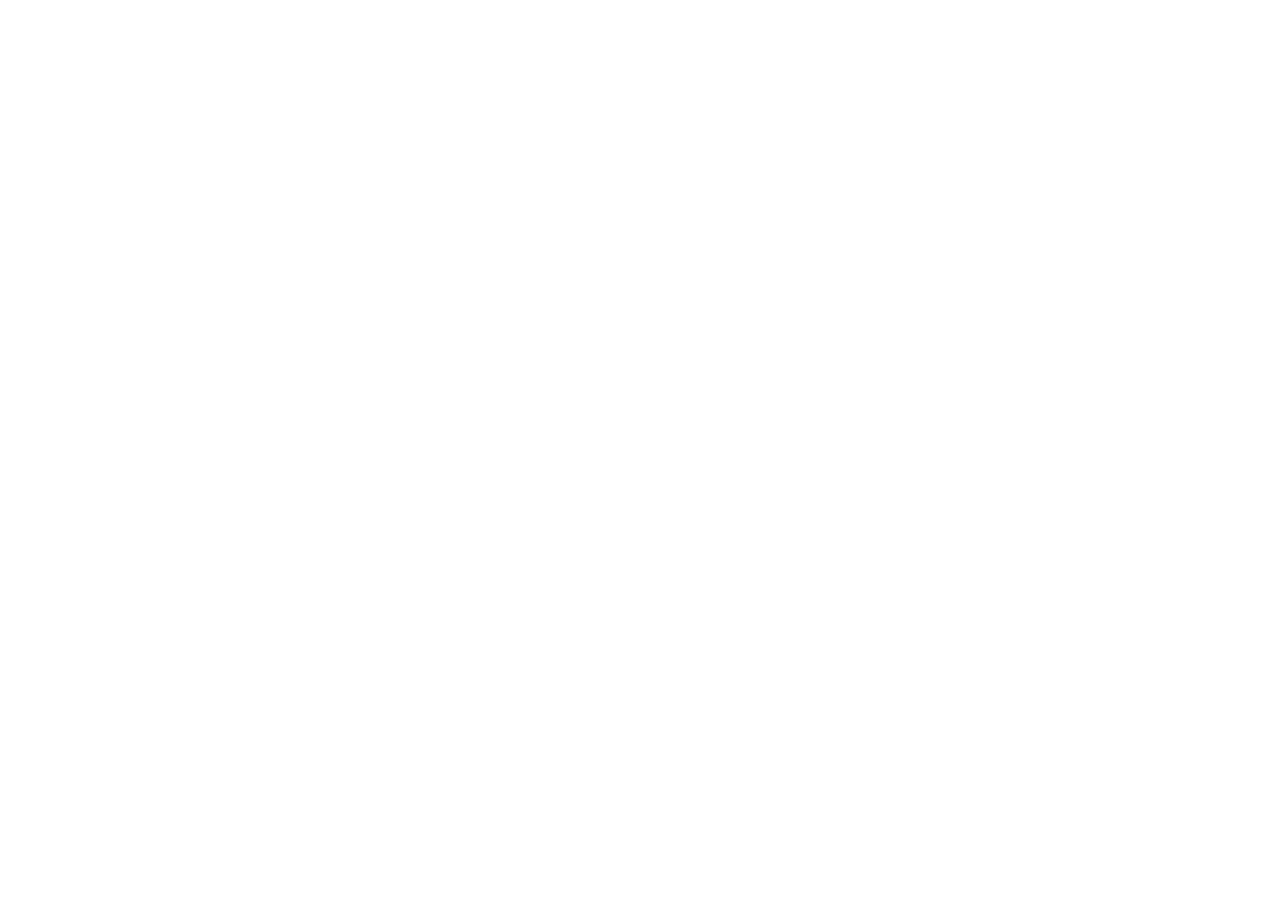
==== about.html @ 8eab551c "first try" ====
<!DOCTYPE html>
<html lang="en">
<head>
    <meta charset="UTF-8">
    <meta name="viewport" content="width=device-width, initial-scale=1.0">
    <title>About</title>
</head>
<body>
    
</body>
</html>
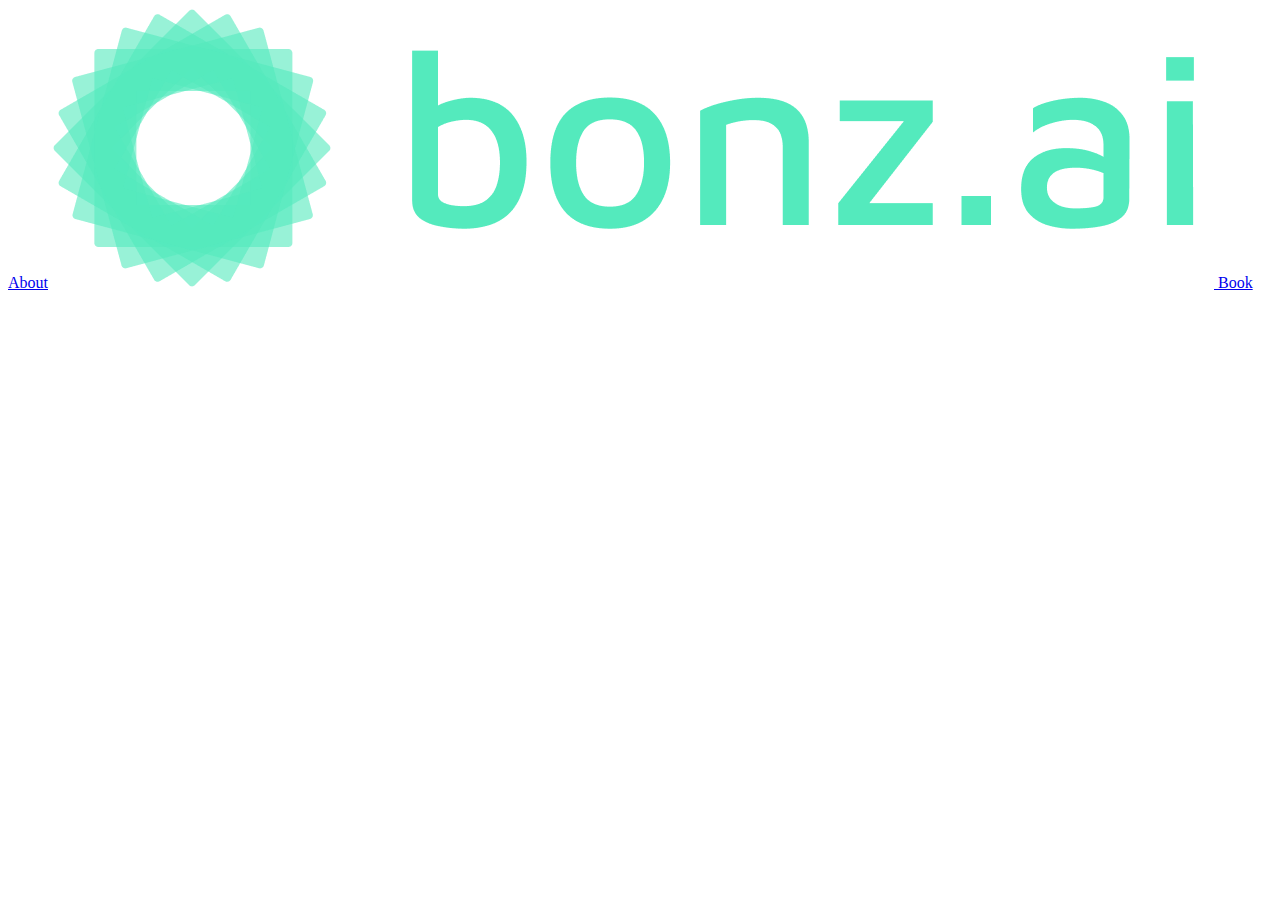
==== commit d5758484: "måndag" ====
--- a/about.html
+++ b/about.html
@@ -1,11 +1,21 @@
 <!DOCTYPE html>
 <html lang="en">
-<head>
+    <head>
     <meta charset="UTF-8">
     <meta name="viewport" content="width=device-width, initial-scale=1.0">
     <title>About</title>
 </head>
 <body>
-    
+    <header class="header">
+
+        <a class="internal-link" href="about.html" >About</a>
+
+        <a class="header__logo" href="index.html"> <img class="header__logo" src="/assets/logo/bonz.ai-logo-color-landscape.png" alt="bonzai-logo"> </a>
+
+        <a class="internal-link" href="booking.html" >Book</a>
+
+
+    </header>    
+
 </body>
 </html>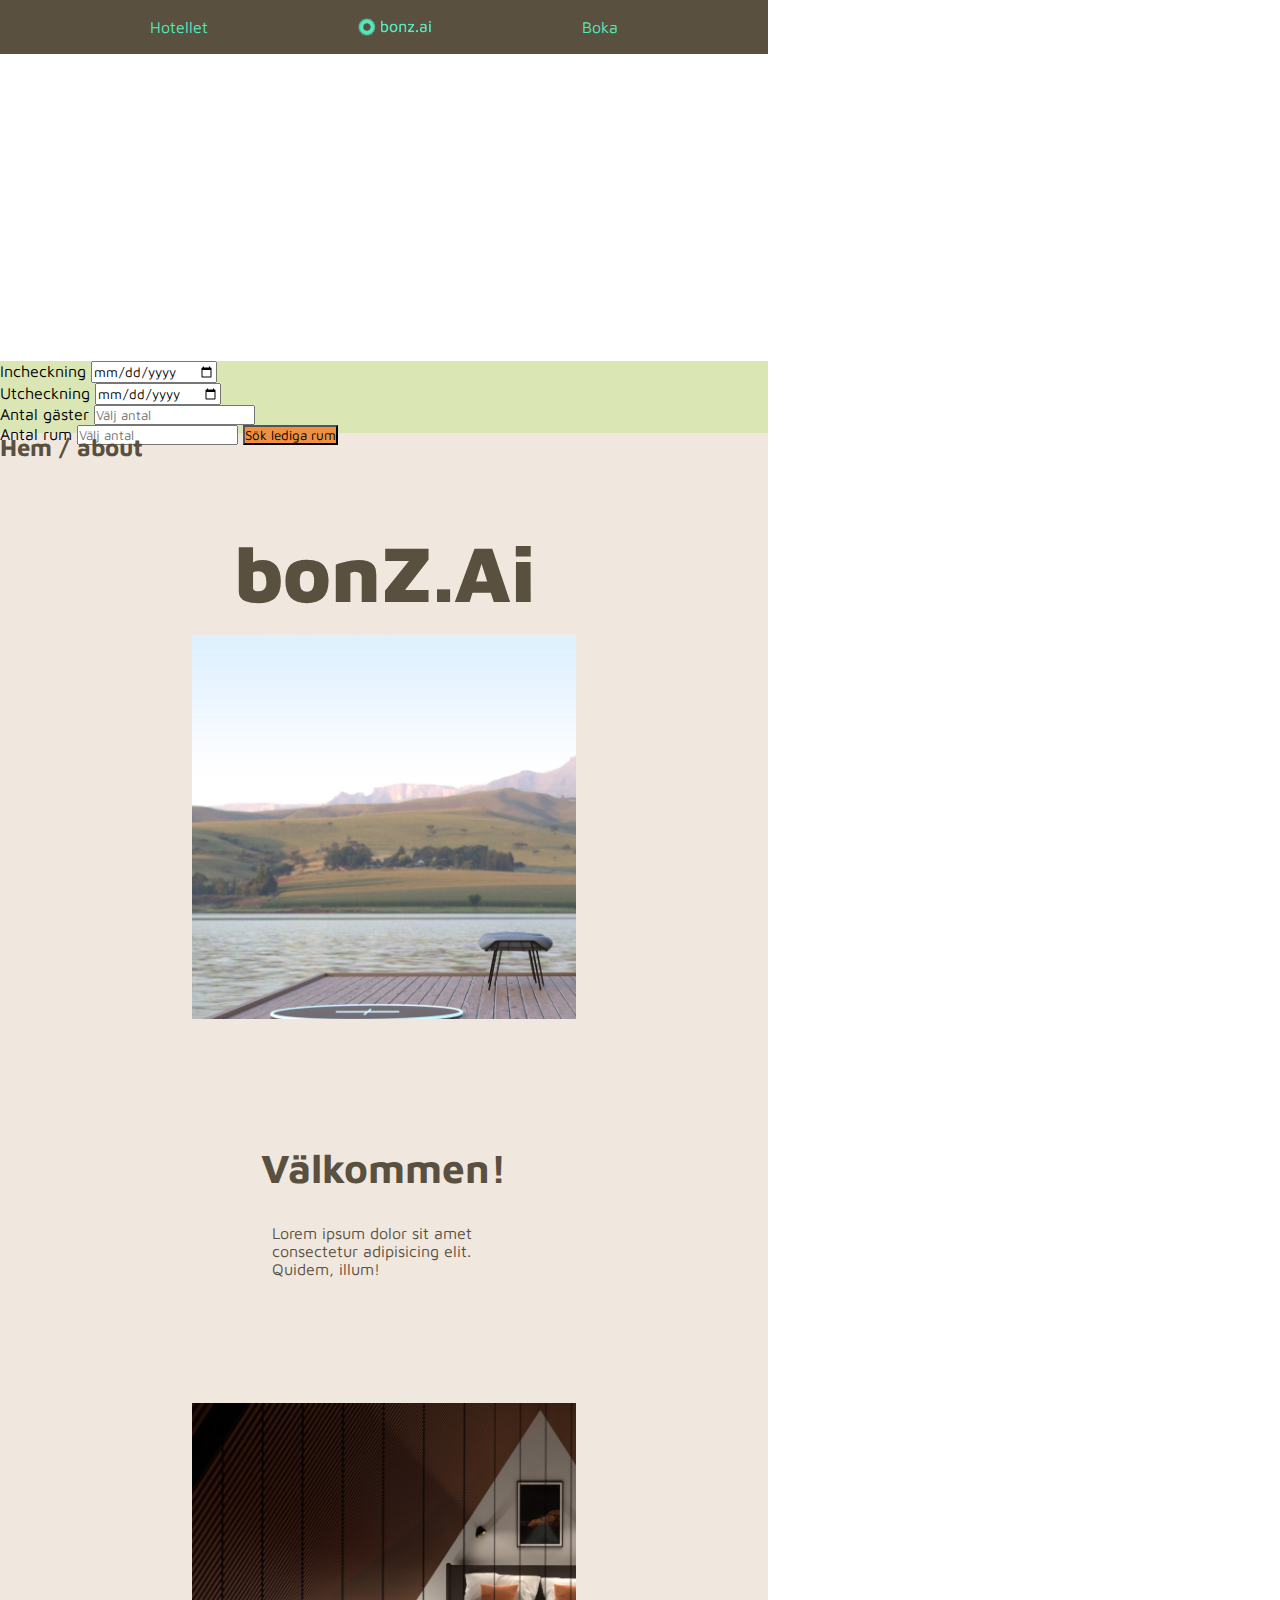
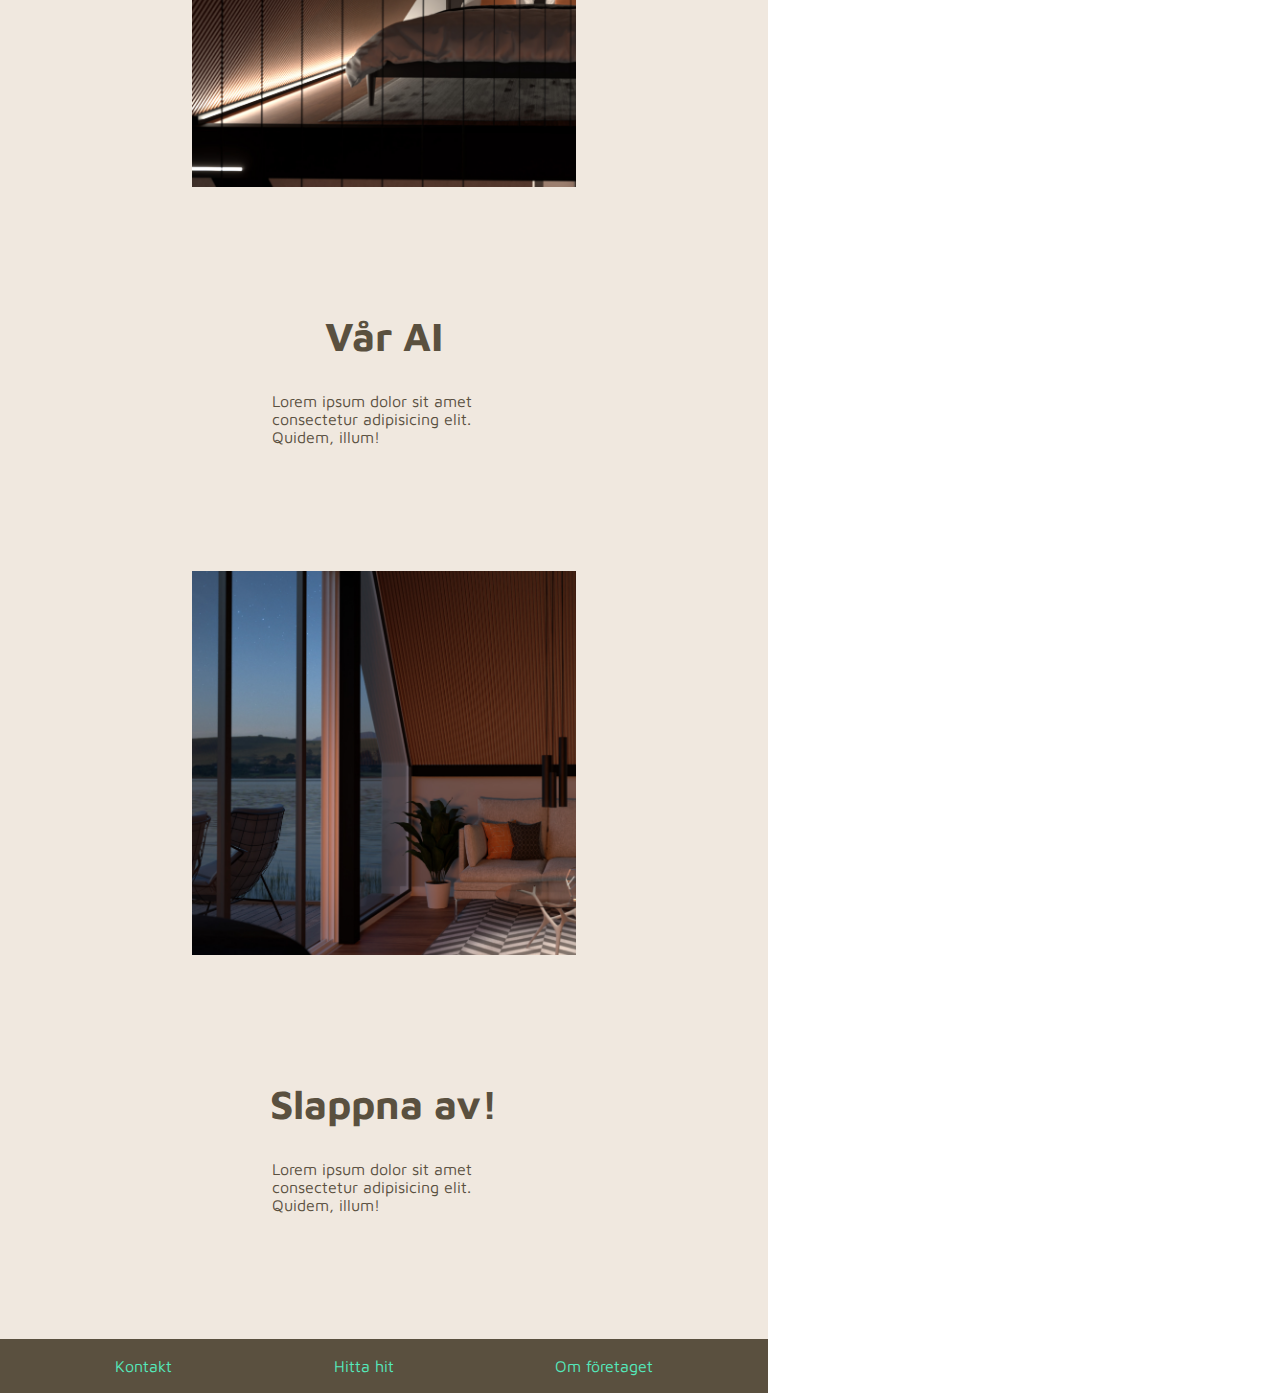
==== commit 387e7d30: "onsdag kväll" ====
--- a/about.html
+++ b/about.html
@@ -3,19 +3,109 @@
     <head>
     <meta charset="UTF-8">
     <meta name="viewport" content="width=device-width, initial-scale=1.0">
+    <link rel="stylesheet" href="/styles/styles.css">
     <title>About</title>
 </head>
 <body>
-    <header class="header">
 
-        <a class="internal-link" href="about.html" >About</a>
-
-        <a class="header__logo" href="index.html"> <img class="header__logo" src="/assets/logo/bonz.ai-logo-color-landscape.png" alt="bonzai-logo"> </a>
-
-        <a class="internal-link" href="booking.html" >Book</a>
+    <div class="wrapper">
 
 
-    </header>    
+        <header class="header">
 
+            <a class="internal-link" href="about.html">Hotellet</a>
+
+            <a class="header__logo" href="index.html"> <img class="header__logo"
+                    src="/assets/logo/bonz.ai-logo-color-landscape.png" alt="bonzai-logo"> </a>
+
+            <a class="internal-link" href="booking.html">Boka</a>
+
+
+        </header>
+
+        <section class="hero">
+            <section class="hero__slide"></section>
+            <section class="hero__slide"></section>
+            <section class="hero__slide"></section>
+            <section class="hero__slide"></section>
+            <section class="hero__slide"></section>
+            <section class="hero__slide"></section>
+
+        </section>
+
+        <section class="booking-banner">
+
+            <article class="content__booking-container-first">
+                <form class="content__checkin-label">
+                    <label>Incheckning</label>
+                    <input required="" type="date">
+                </form>
+
+                <form class="content__checkout-label">
+                    <label>Utcheckning</label>
+                    <input required="" type="date">
+                </form>
+            </article>
+
+            <article class="content__booking-container-second">
+                <form class="content__guest-qty">
+                    <label>Antal gäster</label>
+                    <input required="" placeholder="Välj antal" type="number">
+                </form>
+                
+                <form class="content__room-qty" action="/booking-search-results.html">
+                    <label>Antal rum</label>
+                    <input required="" placeholder="Välj antal" type="number">
+                    <input class="booking__button" type="submit" value="Sök lediga rum">
+                </form>
+            </article>
+
+        </section>
+        <!--            <nav class="booking-banner__navigation"></nav> -->
+
+
+
+        <main class="content">
+            <h2>Hem   /    about</h2>
+            <h1 class="content__title">bonZ.Ai</h1>
+
+            <aside class="content__info-box content__image"> </aside>
+
+            <aside class="content__info-box content__information">
+                <h2 class="content__info-box-title">Välkommen!</h2>
+                <p class="content__info-box-text">Lorem ipsum dolor sit amet consectetur adipisicing elit. Quidem, illum!</p>
+            </aside>
+            
+            <aside class="content__info-box content__image"> </aside>
+            
+            <aside class="content__info-box content__information">
+                <h2 class="content__info-box-title">Vår AI</h2>
+                <p class="content__info-box-text">Lorem ipsum dolor sit amet consectetur adipisicing elit. Quidem, illum!</p>
+            </aside>
+            
+            <aside class="content__info-box content__image"> </aside>
+            
+            <aside class="content__info-box content__information">
+                <h2 class="content__info-box-title">Slappna av!</h2>
+                <p class="content__info-box-text">Lorem ipsum dolor sit amet consectetur adipisicing elit. Quidem, illum!</p>
+            </aside>
+
+        </main>
+
+        <footer class="foot">
+            <nav class="foot__nav">
+                <a class="internal-link" href="#">Kontakt</a>
+                <a class="internal-link" href="#">Hitta hit</a>
+                <a class="internal-link" href="#">Om företaget</a>
+                
+            </nav>
+            
+        </footer>
+
+
+
+
+    </div>
 </body>
+
 </html>--- a/styles/styles.css
+++ b/styles/styles.css
@@ -0,0 +1,291 @@
+@import url('https://fonts.googleapis.com/css2?family=Maven+Pro:wght@400;500;600;700;800;900&family=Share:ital,wght@0,400;0,700;1,400;1,700&display=swap');
+
+* {
+    box-sizing: border-box;
+    margin: 0;
+    padding: 0;
+    font-family: 'Maven Pro', 'Gill Sans', 'Gill Sans MT', Calibri, 'Trebuchet MS', sans-serif
+}
+
+
+:root {
+    --smooth-brown: #5A503F;
+    --light-green: #DBE6B5;
+    --light-beige: #F0E8DF;
+    --bonzai-green: #54EABD;
+    --very-orange: #F08F3F;
+}
+
+
+
+.internal-link {
+    color: var(--bonzai-green);
+    transition: transform .2s;
+    text-decoration: none;
+}
+
+.internal-link:hover {
+    -ms-transform: scale(1.1);
+    -webkit-transform: scale(1.1);
+    transform: scale(1.1);
+}
+
+
+body {
+    max-width: 768px;
+}
+
+.wrapper {
+
+    max-width: 768px;
+}
+
+.header {
+    height: 6vh;
+    background-color: var(--smooth-brown);
+    display: flex;
+    align-items: center;
+    justify-content: space-evenly;
+}
+
+
+.header .header__logo {
+    max-height: 2vh;
+}
+
+
+.hero {
+    overflow: hidden;
+    max-width: 768px;
+    aspect-ratio: 2.5;
+    position: relative;
+    /*    background-image: url(/assets/photos/01-day.jpg);*/
+}
+
+.hero .hero__slide {
+    position: absolute;
+    top: 0;
+    left: 0;
+    width: 100%;
+    height: 100%;
+    background-size: cover;
+    background-position: center;
+    animation: slider 24s infinite;
+}
+
+.hero .hero__slide:nth-child(1) {
+    opacity: 0;
+    background-image: url(/assets/photos/02-day.jpg);
+    animation-delay: 0s;
+}
+
+.hero .hero__slide:nth-child(2) {
+    opacity: 0;
+    background-image: url(/assets/photos/02-night.jpg);
+    animation-delay: 4s;
+}
+
+.hero .hero__slide:nth-child(3) {
+    opacity: 0;
+    background-image: url(/assets/photos/03-day.jpg);
+    animation-delay: 8s;
+}
+
+.hero .hero__slide:nth-child(4) {
+    opacity: 0;
+    background-image: url(/assets/photos/03-night.jpg);
+    animation-delay: 12s;
+}
+
+.hero .hero__slide:nth-child(5) {
+    opacity: 0;
+    background-image: url(/assets/photos/08-day.jpg);
+    animation-delay: 16s;
+}
+
+.hero .hero__slide:nth-child(6) {
+    opacity: 0;
+    background-image: url(/assets/photos/08-night.jpg);
+    animation-delay: 20s;
+}
+
+@keyframes slider {
+
+    0% {
+        opacity: 0.5;
+    }
+
+    7% {
+        opacity: 1;
+    }
+
+    96% {
+        opacity: 1;
+    }
+
+    100% {
+        opacity: 0.5;
+        /*animation-timing-function: ease;
+        z-index: 0;*/
+    }
+}
+
+/*
+20% {
+    opacity: 0;
+    animation-timing-function: step-end;
+    z-index: 0;
+}
+
+94% {
+    opacity: 1;
+    animation-timing-function: step-end;
+    z-index: -1;
+}*/
+
+
+
+
+.booking-banner {
+    height: 8vh;
+    background-color: var(--light-green);
+ 
+    gap: 1px;
+}
+
+.booking-form {
+    display: grid;
+    grid-template-areas:
+        "item1 item2"
+        "item3 item4";
+}
+
+.content__checkin-label {
+    grid-area: item1;
+}
+
+.content__checkout-label {
+    grid-area: item2;
+}
+
+.content__guest-qty {
+    grid-area: item3;
+}
+
+.content__room-qty {
+    grid-area: item4;
+
+}
+
+.booking__button {
+    grid-area: button;
+    background-color: var(--very-orange);
+}
+
+.booking-banner__navigation {
+    background-color: var(--light-beige);
+
+}
+
+.content {
+    /*    padding: 1rem auto 1rem auto;*/
+    background-color: var(--light-beige);
+    color: var(--smooth-brown);
+    display: grid;
+    grid-template-columns: auto;
+
+}
+
+.content .content__title,
+.content__info-box,
+.content__subtitle {
+
+    margin-left: auto;
+    margin-right: auto;
+}
+
+.content .content__info-box {
+    /*    background-color: var(--very-orange); SKA TAS BORT!!!!*/
+
+    /*    border: 0.5px solid black; SKA TAS BORT!!!!*/
+    width: 50%;
+    aspect-ratio: 1;
+}
+
+.content__title {
+    font-size: 5rem;
+    font-weight: 1000;
+    margin-top: 4rem;
+    margin-bottom: 1rem;
+}
+
+.content__subtitle {
+    font-size: 1.4rem;
+    margin-bottom: 4rem;
+
+}
+
+.content .content__image:nth-of-type(1) {
+    background: url(/assets/photos/09-day.jpg);
+    background-repeat: no-repeat;
+    background-size: 180%;
+}
+
+.content .content__image:nth-of-type(3) {
+    background: url(/assets/photos/04-night.jpg);
+    background-repeat: no-repeat;
+    background-size: 180%;
+}
+
+.content .content__image:nth-of-type(5) {
+    background: url(/assets/photos/05-night.jpg);
+    background-repeat: no-repeat;
+    background-size: 180%;
+}
+
+.content .content__information {
+
+    display: flex;
+    flex-direction: column;
+}
+
+.content__info-box-title {
+    margin: auto 2rem 2rem 2rem;
+    align-self: center;
+    font-size: 2.53rem;
+
+}
+
+.content__info-box-text {
+    align-self: center;
+    margin-left: 5rem;
+    margin-right: 5rem;
+    margin-bottom: auto;
+}
+
+
+
+.foot {
+    display: flex;
+    background-color: var(--smooth-brown);
+    justify-content: center;
+    color: var(--bonzai-green);
+    height: 6vh;
+}
+
+.foot .foot__nav {
+    width: 70%;
+    display: flex;
+    flex-direction: row;
+    justify-content: space-between;
+    align-items: center;
+}
+
+
+
+
+
+
+
+
+/********************/
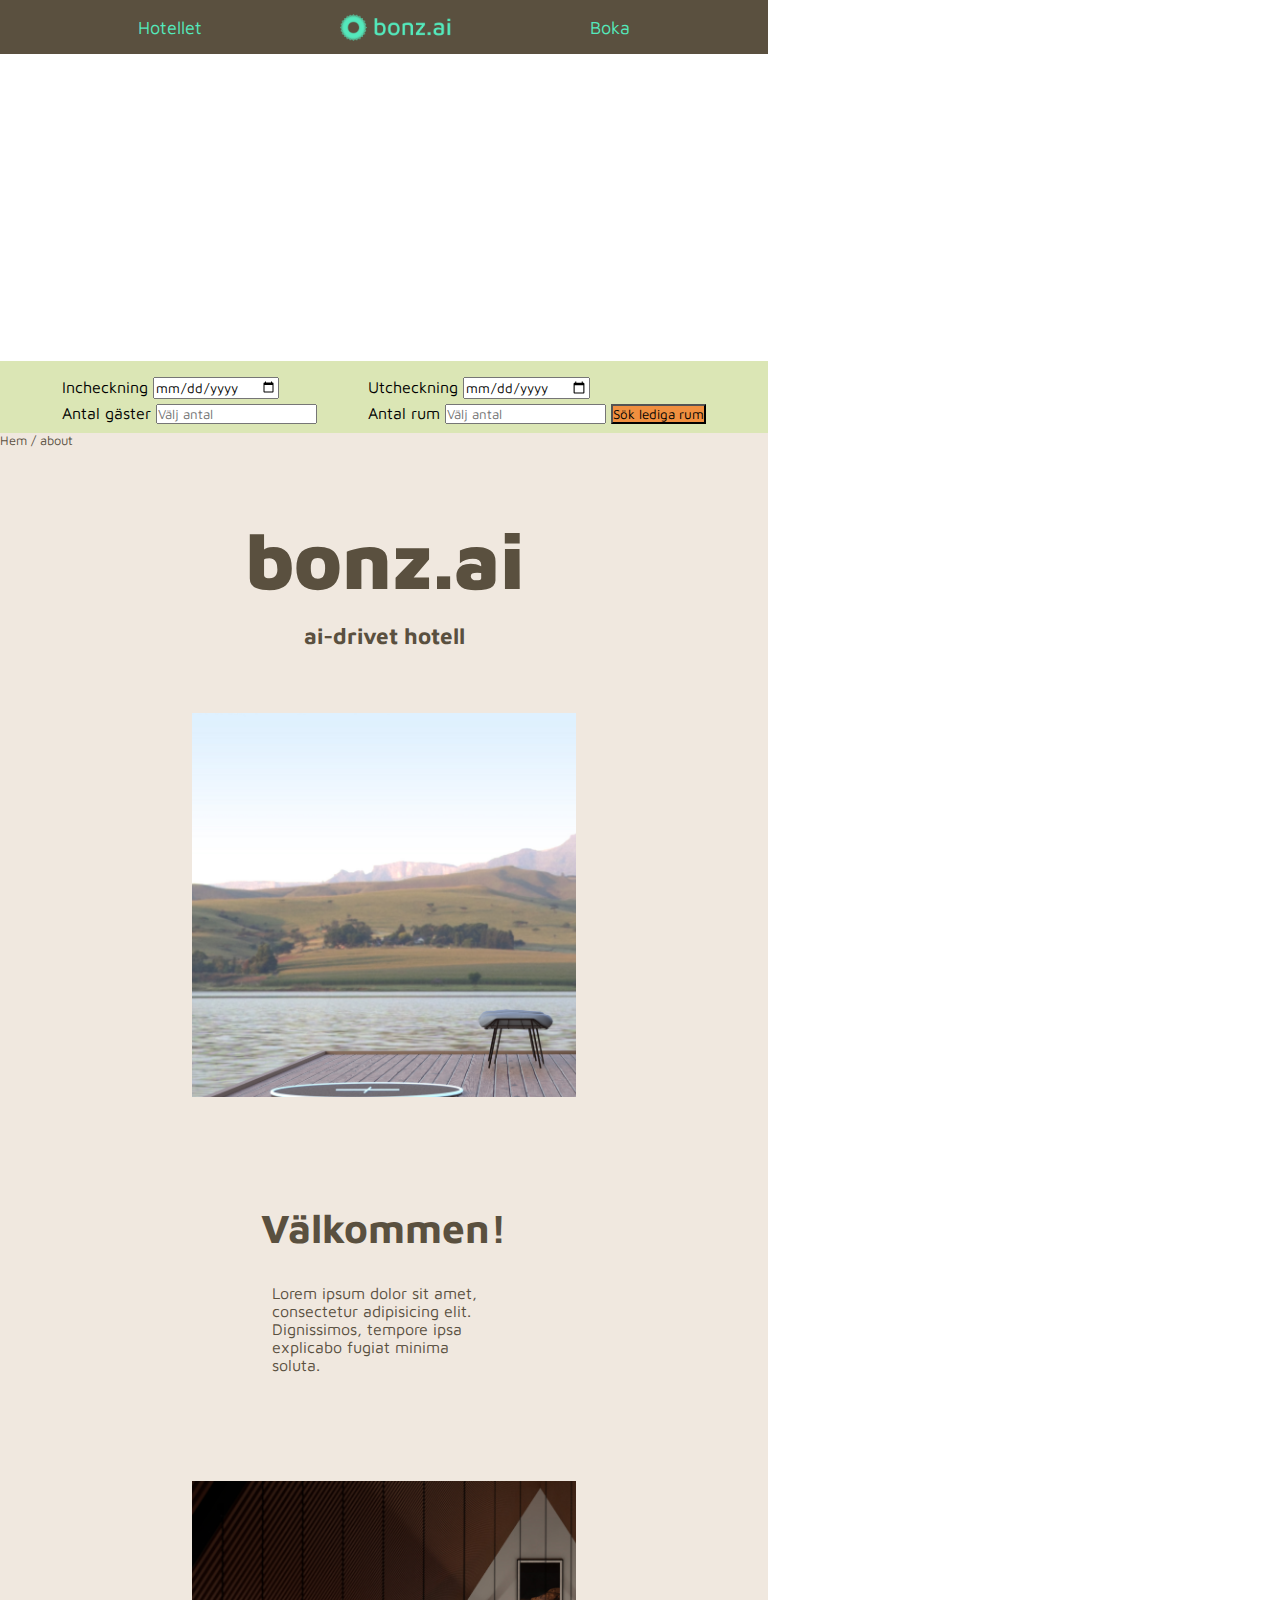
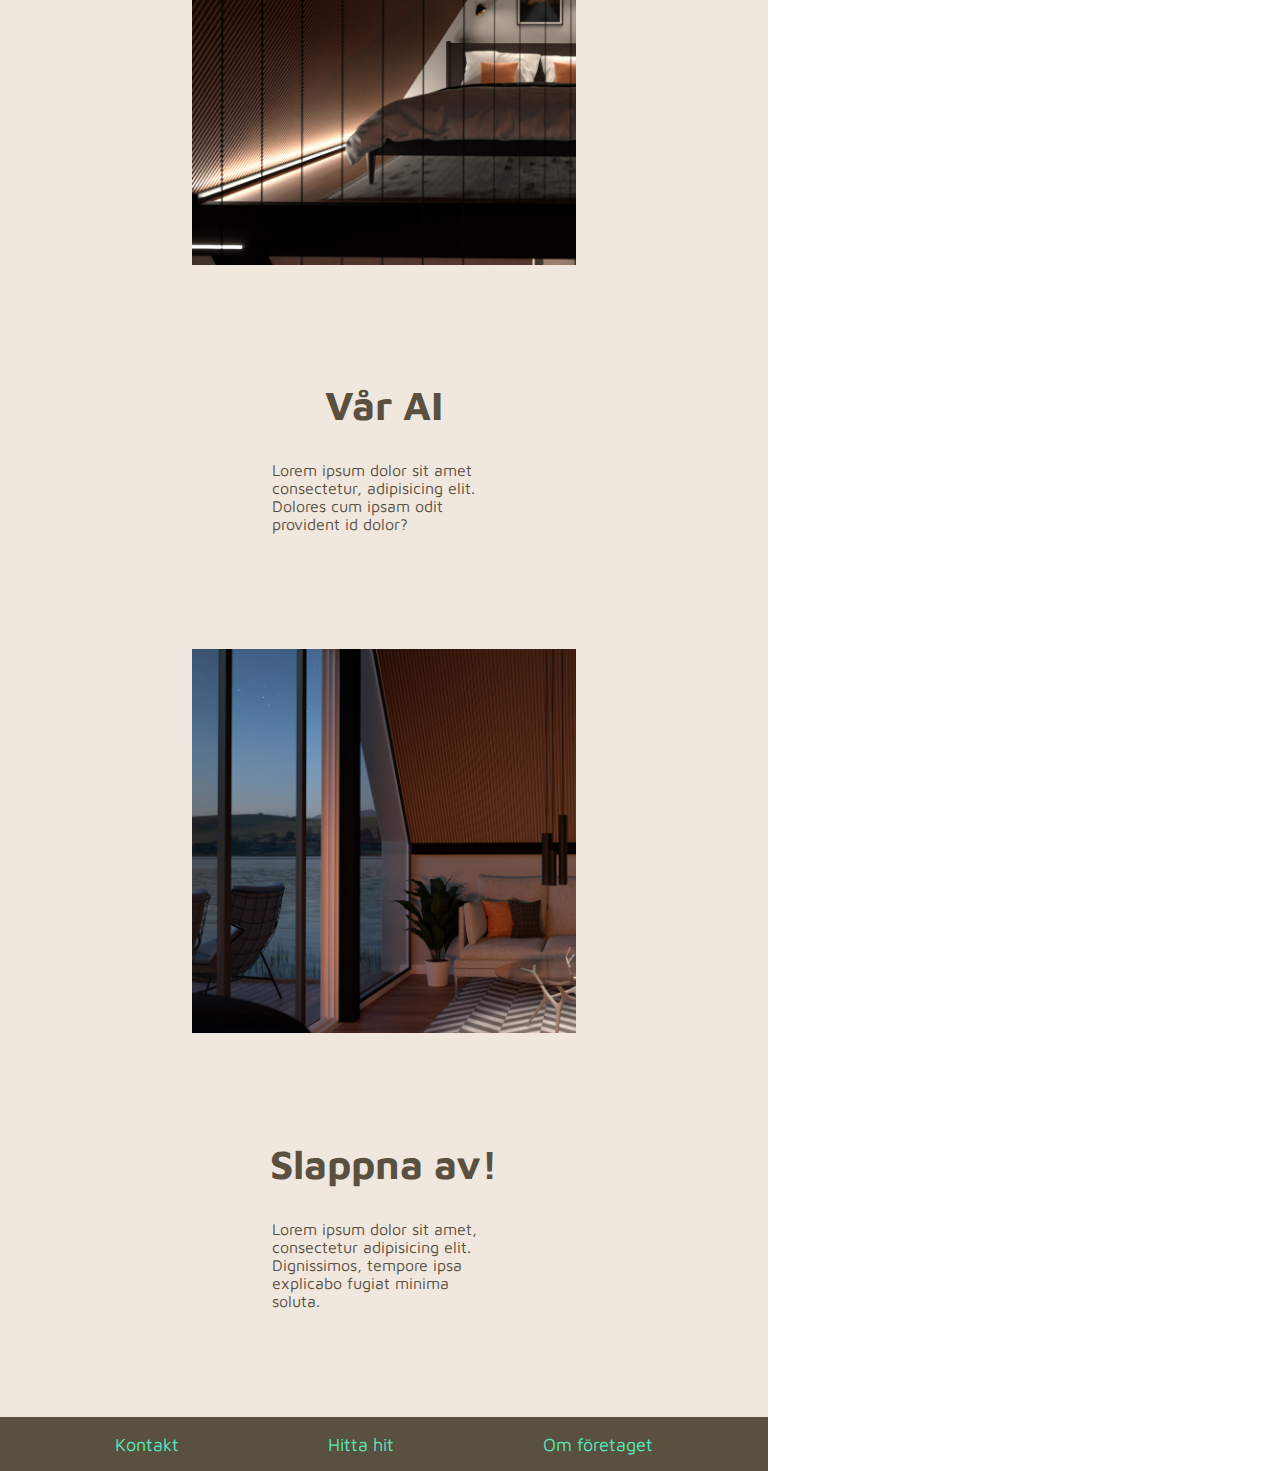
==== commit f5e5b73d: "torsdag lunch" ====
--- a/about.html
+++ b/about.html
@@ -1,11 +1,13 @@
 <!DOCTYPE html>
 <html lang="en">
-    <head>
+
+<head>
     <meta charset="UTF-8">
     <meta name="viewport" content="width=device-width, initial-scale=1.0">
     <link rel="stylesheet" href="/styles/styles.css">
     <title>About</title>
 </head>
+
 <body>
 
     <div class="wrapper">
@@ -35,7 +37,8 @@
 
         <section class="booking-banner">
 
-            <article class="content__booking-container-first">
+            <section class="booking-form">
+
                 <form class="content__checkin-label">
                     <label>Incheckning</label>
                     <input required="" type="date">
@@ -45,49 +48,49 @@
                     <label>Utcheckning</label>
                     <input required="" type="date">
                 </form>
-            </article>
 
-            <article class="content__booking-container-second">
+
                 <form class="content__guest-qty">
                     <label>Antal gäster</label>
                     <input required="" placeholder="Välj antal" type="number">
                 </form>
-                
+
                 <form class="content__room-qty" action="/booking-search-results.html">
                     <label>Antal rum</label>
                     <input required="" placeholder="Välj antal" type="number">
                     <input class="booking__button" type="submit" value="Sök lediga rum">
                 </form>
-            </article>
+            </section>
 
         </section>
-        <!--            <nav class="booking-banner__navigation"></nav> -->
-
-
 
         <main class="content">
-            <h2>Hem   /    about</h2>
-            <h1 class="content__title">bonZ.Ai</h1>
+            <h2 class="content__page-map"><a class="page-map__internal-link" href="/index.html">Hem</a>   /    about</h2>
+            <h1 class="content__title">bonz.ai</h1>
+            <h2 class="content__subtitle">ai-drivet hotell</h2>
 
             <aside class="content__info-box content__image"> </aside>
 
             <aside class="content__info-box content__information">
                 <h2 class="content__info-box-title">Välkommen!</h2>
-                <p class="content__info-box-text">Lorem ipsum dolor sit amet consectetur adipisicing elit. Quidem, illum!</p>
+                <p class="content__info-box-text">Lorem ipsum dolor sit amet, consectetur adipisicing elit. Dignissimos,
+                    tempore ipsa explicabo fugiat minima soluta.</p>
             </aside>
-            
+
             <aside class="content__info-box content__image"> </aside>
-            
+
             <aside class="content__info-box content__information">
                 <h2 class="content__info-box-title">Vår AI</h2>
-                <p class="content__info-box-text">Lorem ipsum dolor sit amet consectetur adipisicing elit. Quidem, illum!</p>
+                <p class="content__info-box-text">Lorem ipsum dolor sit amet consectetur, adipisicing elit. Dolores cum
+                    ipsam odit provident id dolor?</p>
             </aside>
-            
+
             <aside class="content__info-box content__image"> </aside>
-            
+
             <aside class="content__info-box content__information">
                 <h2 class="content__info-box-title">Slappna av!</h2>
-                <p class="content__info-box-text">Lorem ipsum dolor sit amet consectetur adipisicing elit. Quidem, illum!</p>
+                <p class="content__info-box-text">Lorem ipsum dolor sit amet, consectetur adipisicing elit. Dignissimos,
+                    tempore ipsa explicabo fugiat minima soluta.</p>
             </aside>
 
         </main>
--- a/styles/styles.css
+++ b/styles/styles.css
@@ -19,6 +19,7 @@
 
 
 .internal-link {
+    font-size: 2vh;
     color: var(--bonzai-green);
     transition: transform .2s;
     text-decoration: none;
@@ -50,7 +51,7 @@
 
 
 .header .header__logo {
-    max-height: 2vh;
+    max-height: 3vh;
 }
 
 
@@ -149,15 +150,16 @@
 .booking-banner {
     height: 8vh;
     background-color: var(--light-green);
- 
-    gap: 1px;
+    padding: 2%;
 }
 
 .booking-form {
+    gap: 5px;
     display: grid;
     grid-template-areas:
         "item1 item2"
         "item3 item4";
+    justify-content: space-evenly;
 }
 
 .content__checkin-label {
@@ -178,7 +180,7 @@
 }
 
 .booking__button {
-    grid-area: button;
+
     background-color: var(--very-orange);
 }
 
@@ -196,6 +198,37 @@
 
 }
 
+.content__page-map {
+    font-size: 0.8rem;
+    font-weight: 50;
+}
+
+.page-map__internal-link {
+    font-size: 0.8rem;
+    font-weight: 100;
+    text-decoration: none;
+
+}
+
+.page-map__internal-link,
+.page-map__internal-link:visited,
+.page-map__internal-link:hover,
+.page-map__internal-link:active {
+    color: var(--smooth-brown);
+    font-size: 0.8rem;
+    font-weight: 100;
+    text-decoration: none;
+}
+
+.content__page-map--noshow {
+    color: var(--light-beige);
+}
+
+
+
+
+
+
 .content .content__title,
 .content__info-box,
 .content__subtitle {
@@ -288,4 +321,4 @@
 
 
 
-/********************/
+/********************/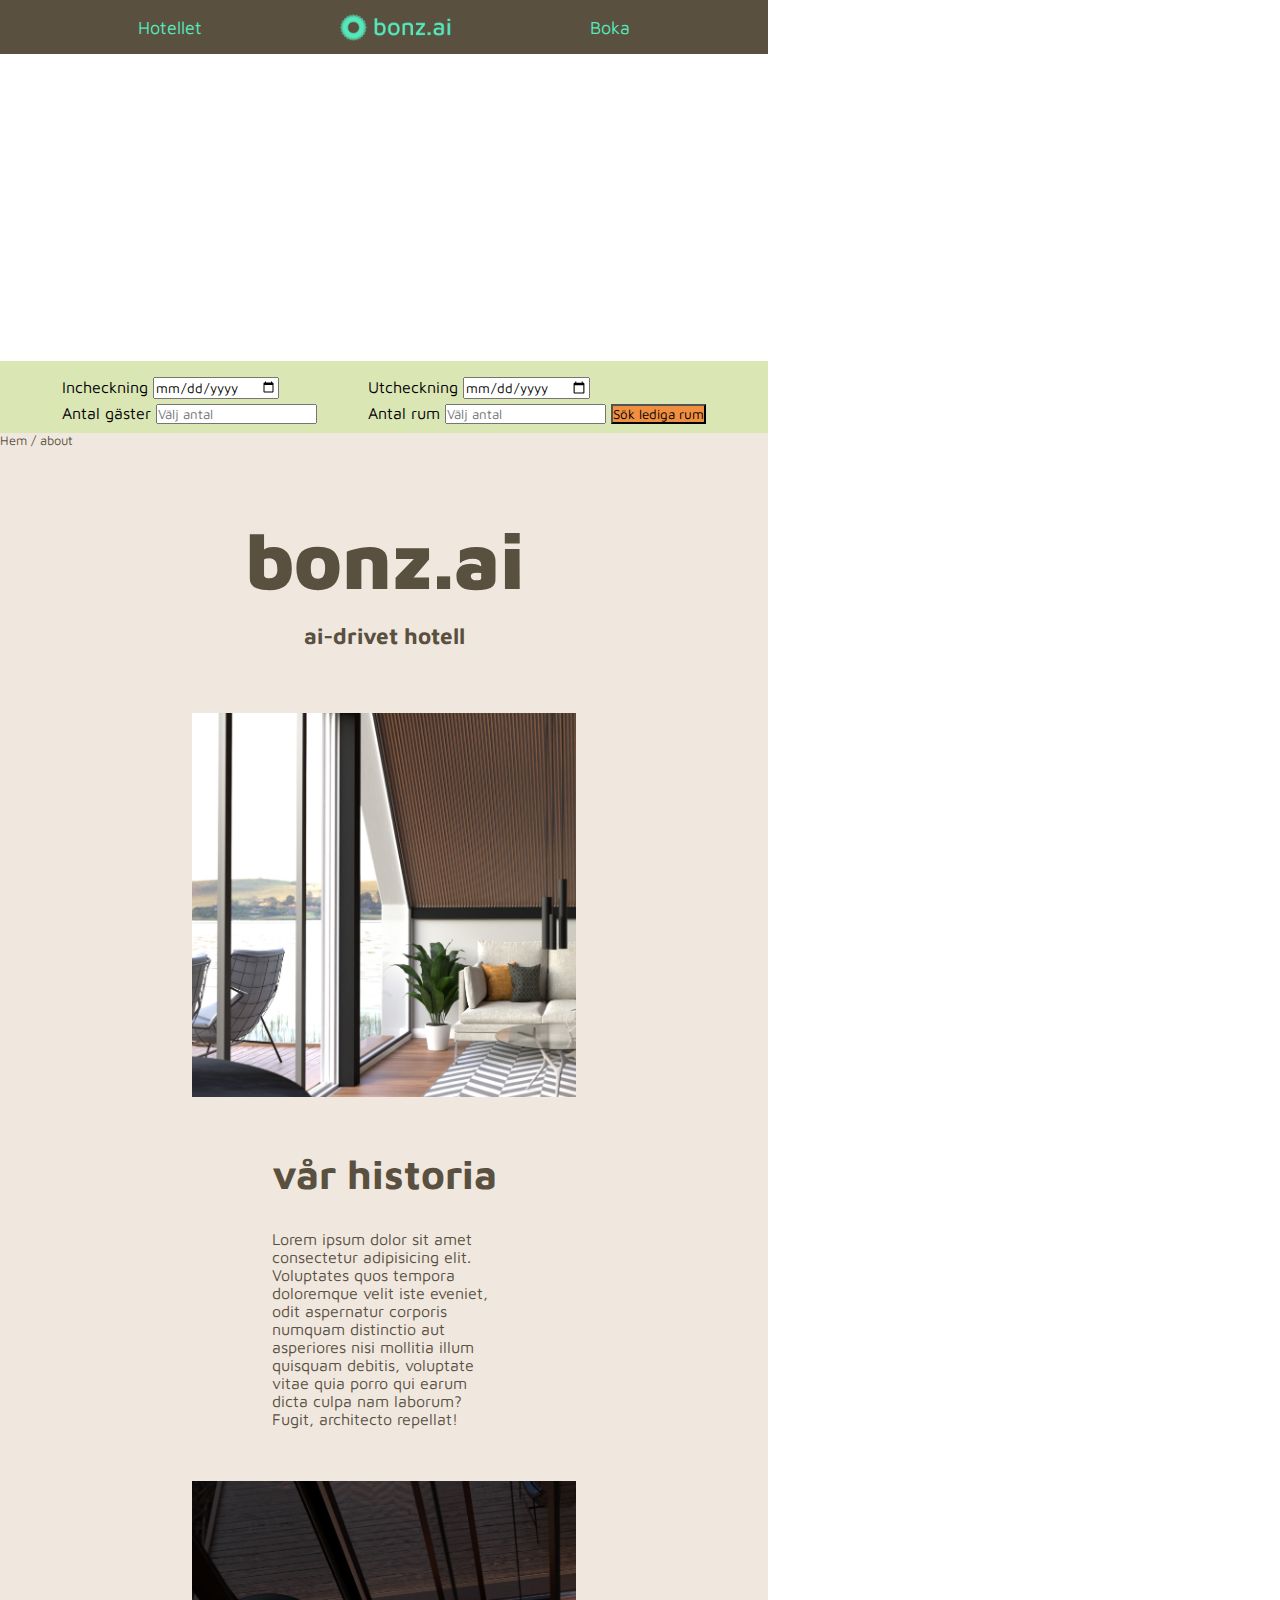
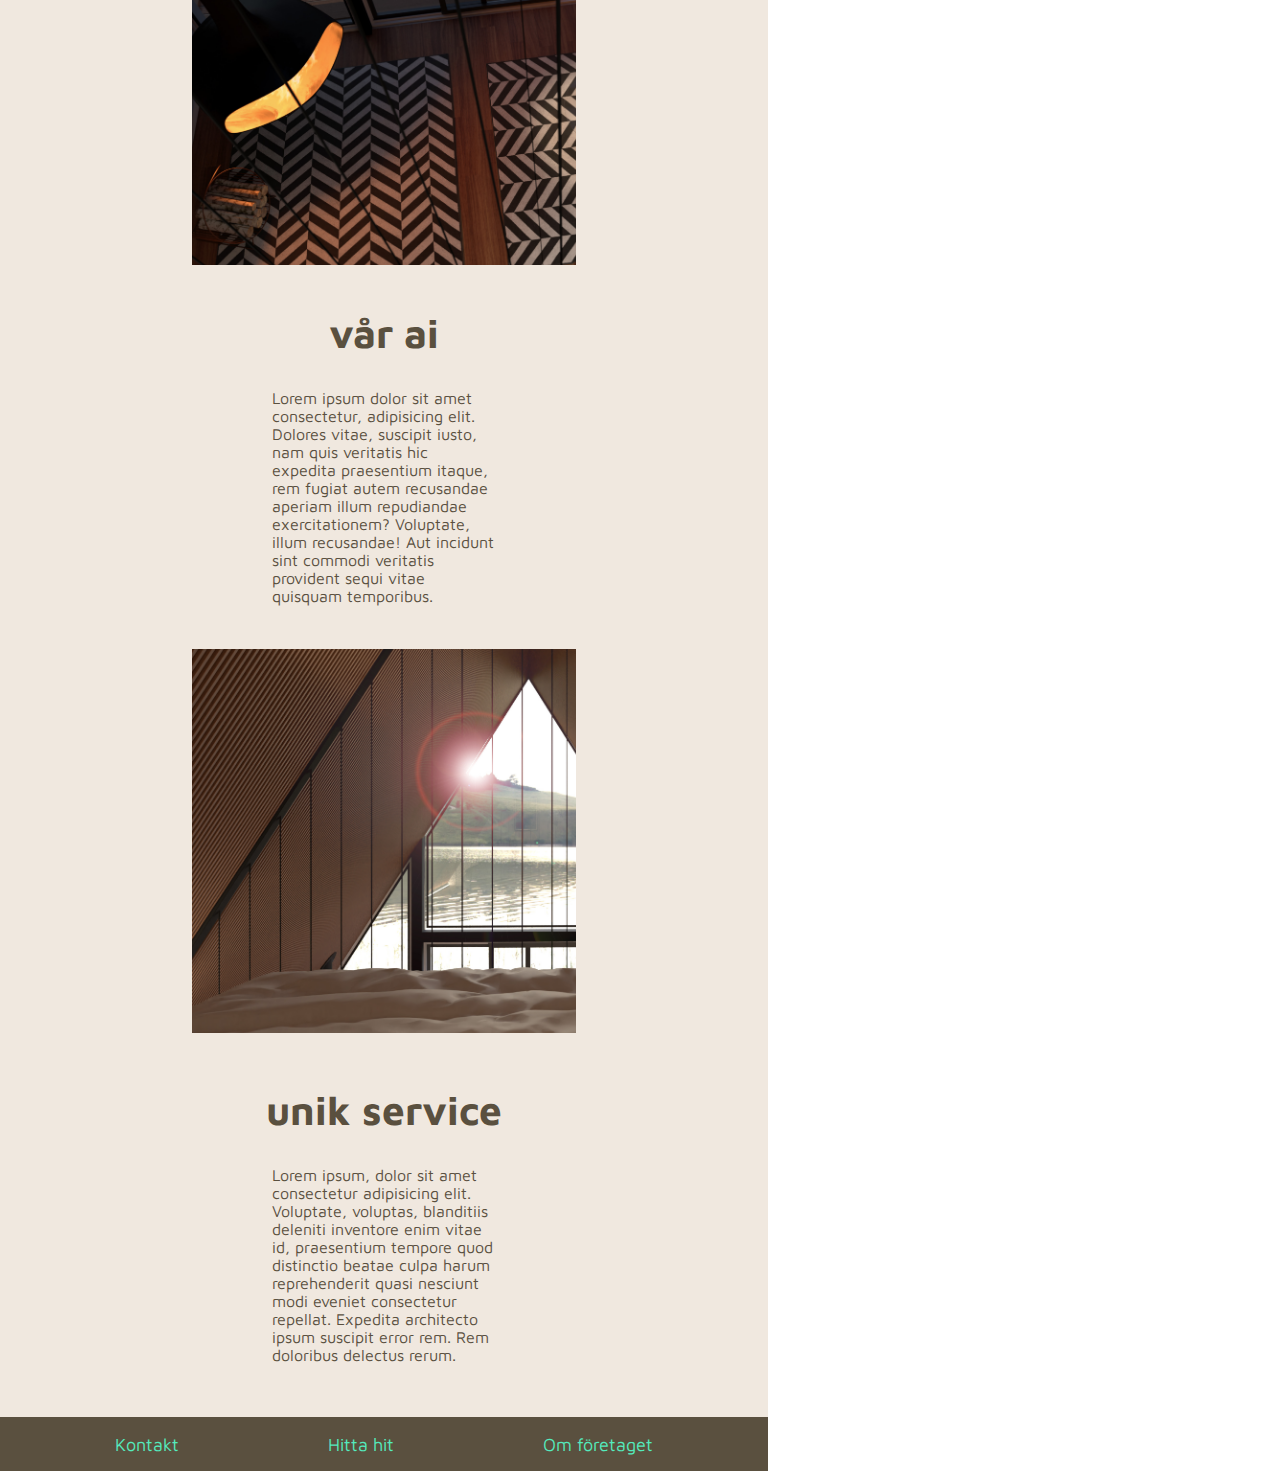
==== commit 8e826251: "torsdag em" ====
--- a/about.html
+++ b/about.html
@@ -20,7 +20,7 @@
             <a class="header__logo" href="index.html"> <img class="header__logo"
                     src="/assets/logo/bonz.ai-logo-color-landscape.png" alt="bonzai-logo"> </a>
 
-            <a class="internal-link" href="booking.html">Boka</a>
+            <a class="internal-link" href="search.html">Boka</a>
 
 
         </header>
@@ -55,7 +55,7 @@
                     <input required="" placeholder="Välj antal" type="number">
                 </form>
 
-                <form class="content__room-qty" action="/booking-search-results.html">
+                <form class="content__room-qty" action="/book.html">
                     <label>Antal rum</label>
                     <input required="" placeholder="Välj antal" type="number">
                     <input class="booking__button" type="submit" value="Sök lediga rum">
@@ -69,28 +69,25 @@
             <h1 class="content__title">bonz.ai</h1>
             <h2 class="content__subtitle">ai-drivet hotell</h2>
 
-            <aside class="content__info-box content__image"> </aside>
+            <aside class="content__info-box content__image content__image--about"> </aside>
 
             <aside class="content__info-box content__information">
-                <h2 class="content__info-box-title">Välkommen!</h2>
-                <p class="content__info-box-text">Lorem ipsum dolor sit amet, consectetur adipisicing elit. Dignissimos,
-                    tempore ipsa explicabo fugiat minima soluta.</p>
+                <h2 class="content__info-box-title">vår historia</h2>
+                <p class="content__info-box-text">Lorem ipsum dolor sit amet consectetur adipisicing elit. Voluptates quos tempora doloremque velit iste eveniet, odit aspernatur corporis numquam distinctio aut asperiores nisi mollitia illum quisquam debitis, voluptate vitae quia porro qui earum dicta culpa nam laborum? Fugit, architecto repellat!</p>
             </aside>
 
-            <aside class="content__info-box content__image"> </aside>
+            <aside class="content__info-box content__image content__image--about"> </aside>
 
             <aside class="content__info-box content__information">
-                <h2 class="content__info-box-title">Vår AI</h2>
-                <p class="content__info-box-text">Lorem ipsum dolor sit amet consectetur, adipisicing elit. Dolores cum
-                    ipsam odit provident id dolor?</p>
+                <h2 class="content__info-box-title">vår ai</h2>
+                <p class="content__info-box-text">Lorem ipsum dolor sit amet consectetur, adipisicing elit. Dolores vitae, suscipit iusto, nam quis veritatis hic expedita praesentium itaque, rem fugiat autem recusandae aperiam illum repudiandae exercitationem? Voluptate, illum recusandae! Aut incidunt sint commodi veritatis provident sequi vitae quisquam temporibus.</p>
             </aside>
 
-            <aside class="content__info-box content__image"> </aside>
+            <aside class="content__info-box content__image content__image--about"> </aside>
 
             <aside class="content__info-box content__information">
-                <h2 class="content__info-box-title">Slappna av!</h2>
-                <p class="content__info-box-text">Lorem ipsum dolor sit amet, consectetur adipisicing elit. Dignissimos,
-                    tempore ipsa explicabo fugiat minima soluta.</p>
+                <h2 class="content__info-box-title">unik service</h2>
+                <p class="content__info-box-text">Lorem ipsum, dolor sit amet consectetur adipisicing elit. Voluptate, voluptas, blanditiis deleniti inventore enim vitae id, praesentium tempore quod distinctio beatae culpa harum reprehenderit quasi nesciunt modi eveniet consectetur repellat. Expedita architecto ipsum suscipit error rem. Rem doloribus delectus rerum.</p>
             </aside>
 
         </main>
--- a/styles/styles.css
+++ b/styles/styles.css
@@ -275,6 +275,44 @@
     background-repeat: no-repeat;
     background-size: 180%;
 }
+/*ABOUT*/
+.content .content__image--about:nth-of-type(1) {
+    background: url(/assets/photos/05-day.jpg);
+    background-repeat: no-repeat;
+    background-size: 180%;
+}
+
+.content .content__image--about:nth-of-type(3) {
+    background: url(/assets/photos/07-night.jpg);
+    background-repeat: no-repeat;
+    background-size: 180%;
+}
+
+.content .content__image--about:nth-of-type(5) {
+    background: url(/assets/photos/03-day.jpg);
+    background-repeat: no-repeat;
+    background-size: 180%;
+}
+/*ROOMS*/
+.content .content__image--room:nth-of-type(1) {
+    background: url(/assets/photos/05-day.jpg);
+    background-repeat: no-repeat;
+    position: ;
+    background-size: 100%;
+}
+
+.content .content__image--room:nth-of-type(3) {
+    background: url(/assets/photos/04-day.jpg);
+    background-repeat: no-repeat;
+    background-size: 100%;
+}
+
+.content .content__image--room:nth-of-type(5) {    
+    background: url(/assets/photos/06-day.jpg);
+    background-repeat: no-repeat;
+    background-size: 100%;
+}
+
 
 .content .content__information {
 
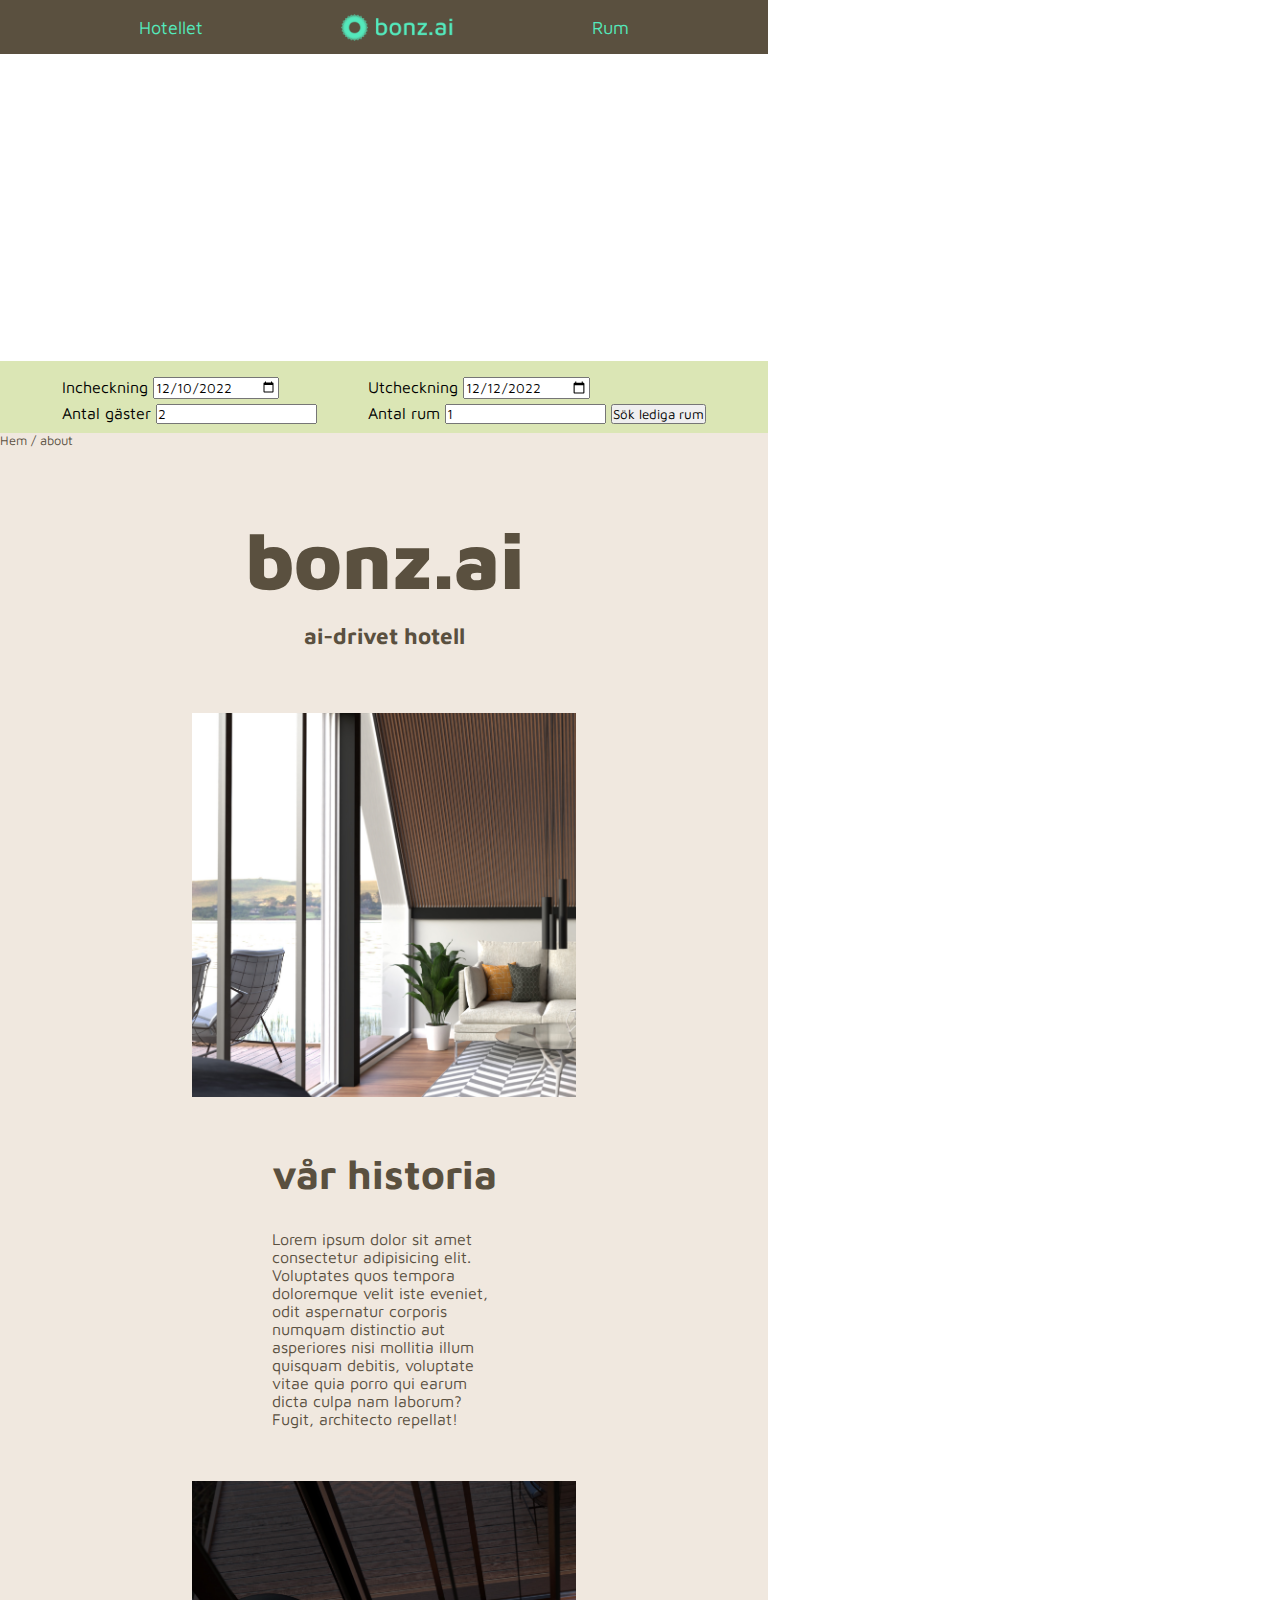
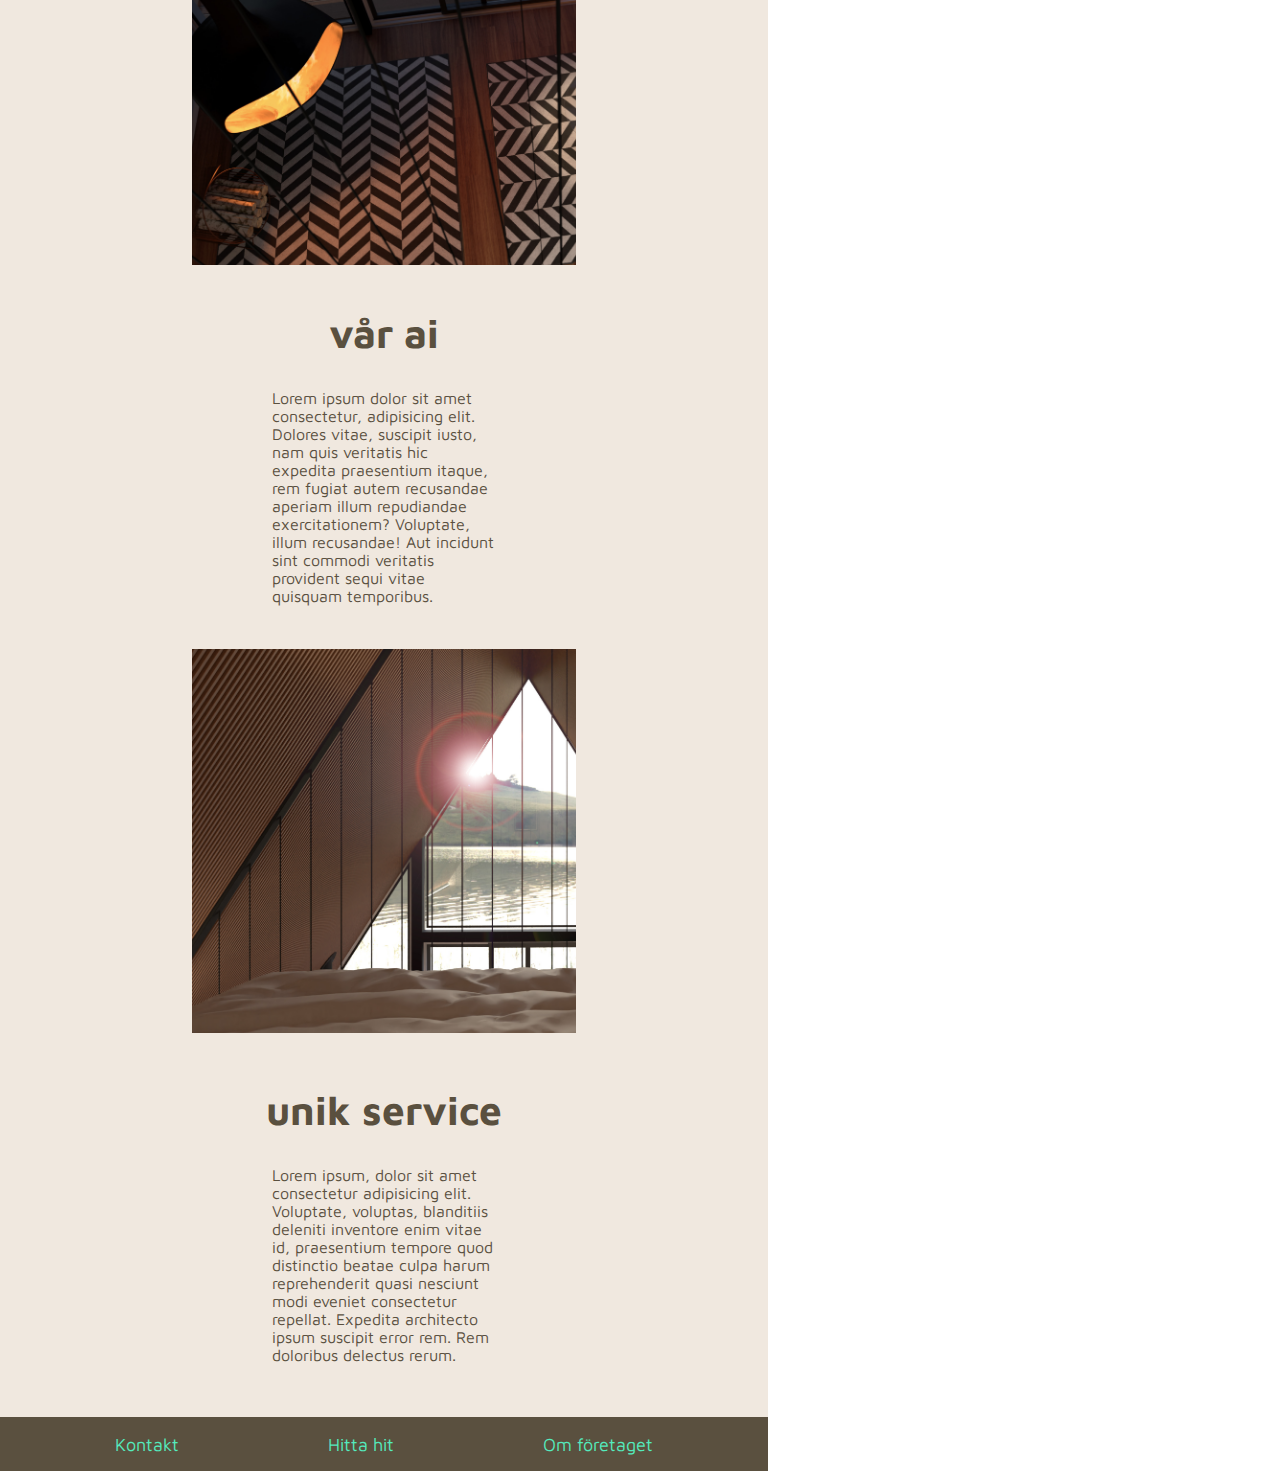
==== commit 1f13cc2a: "fredag förmiddag" ====
--- a/about.html
+++ b/about.html
@@ -15,12 +15,12 @@
 
         <header class="header">
 
-            <a class="internal-link" href="about.html">Hotellet</a>
+            <a class="internal-link" href="about.html" target="_blank">Hotellet</a>
 
             <a class="header__logo" href="index.html"> <img class="header__logo"
                     src="/assets/logo/bonz.ai-logo-color-landscape.png" alt="bonzai-logo"> </a>
 
-            <a class="internal-link" href="search.html">Boka</a>
+            <a class="internal-link" href="search.html" target="_blank">Rum</a>
 
 
         </header>
@@ -41,23 +41,23 @@
 
                 <form class="content__checkin-label">
                     <label>Incheckning</label>
-                    <input required="" type="date">
+                    <input required="" type="date" value="2022-12-10">
                 </form>
 
                 <form class="content__checkout-label">
                     <label>Utcheckning</label>
-                    <input required="" type="date">
+                    <input required="" type="date" value="2022-12-12">
                 </form>
 
 
                 <form class="content__guest-qty">
                     <label>Antal gäster</label>
-                    <input required="" placeholder="Välj antal" type="number">
+                    <input required="" placeholder="Välj antal" type="number" value="2">
                 </form>
 
-                <form class="content__room-qty" action="/book.html">
+                <form class="content__room-qty" action="/book.html"  target="_blank">
                     <label>Antal rum</label>
-                    <input required="" placeholder="Välj antal" type="number">
+                    <input required="" placeholder="Välj antal" type="number" value="1">
                     <input class="booking__button" type="submit" value="Sök lediga rum">
                 </form>
             </section>
--- a/styles/styles.css
+++ b/styles/styles.css
@@ -179,9 +179,12 @@
 
 }
 
-.booking__button {
-
+.booking__content__image--room {
+    color: var(--smooth-brown);
     background-color: var(--very-orange);
+    border: none;
+    padding: 2px;
+    border-radius: 3px;
 }
 
 .booking-banner__navigation {
@@ -224,11 +227,6 @@
     color: var(--light-beige);
 }
 
-
-
-
-
-
 .content .content__title,
 .content__info-box,
 .content__subtitle {
@@ -238,9 +236,6 @@
 }
 
 .content .content__info-box {
-    /*    background-color: var(--very-orange); SKA TAS BORT!!!!*/
-
-    /*    border: 0.5px solid black; SKA TAS BORT!!!!*/
     width: 50%;
     aspect-ratio: 1;
 }
@@ -294,24 +289,75 @@
     background-size: 180%;
 }
 /*ROOMS*/
+
+.content .content__image--room {
+    max-width: 50%;
+max-height: 50%;
+}
+
 .content .content__image--room:nth-of-type(1) {
     background: url(/assets/photos/05-day.jpg);
     background-repeat: no-repeat;
-    position: ;
     background-size: 100%;
-}
+    background-position: center bottom;
+}
+
 
 .content .content__image--room:nth-of-type(3) {
     background: url(/assets/photos/04-day.jpg);
     background-repeat: no-repeat;
     background-size: 100%;
+    background-position: center bottom;
 }
 
 .content .content__image--room:nth-of-type(5) {    
     background: url(/assets/photos/06-day.jpg);
     background-repeat: no-repeat;
     background-size: 100%;
-}
+    background-position: center bottom;
+}
+
+ /*.content .content__image--room:nth-of-type(1) {
+    position: relative;
+    background: url(/assets/photos/05-day.jpg);
+    background-repeat: no-repeat;
+    background-size: cover;
+    background-position: center bottom;
+}
+
+.content .content__image--room:nth-of-type(1)::before {
+    content: "";
+    display: block;
+    padding-top: 56.25%;
+}
+
+.content .content__image--room:nth-of-type(3) {
+    position: relative;
+    background: url(/assets/photos/04-day.jpg);
+    background-repeat: no-repeat;
+    background-size: cover;
+    background-position: center bottom;
+}
+
+.content .content__image--room:nth-of-type(3)::before {
+    content: "";
+    display: block;
+    padding-top: 56.25%;
+}
+
+.content .content__image--room:nth-of-type(5) {
+    position: relative;
+    background: url(/assets/photos/06-day.jpg);
+    background-repeat: no-repeat;
+    background-size: cover;
+    background-position: center bottom;
+}
+
+.content .content__image--room:nth-of-type(5)::before {
+    content: "";
+    display: block;
+    padding-top: 56.25%;
+}*/
 
 
 .content .content__information {
@@ -354,9 +400,7 @@
 
 
 
-
-
-
-
-
-/********************/+/*****MEDIA*******/
+@media screen {
+    
+}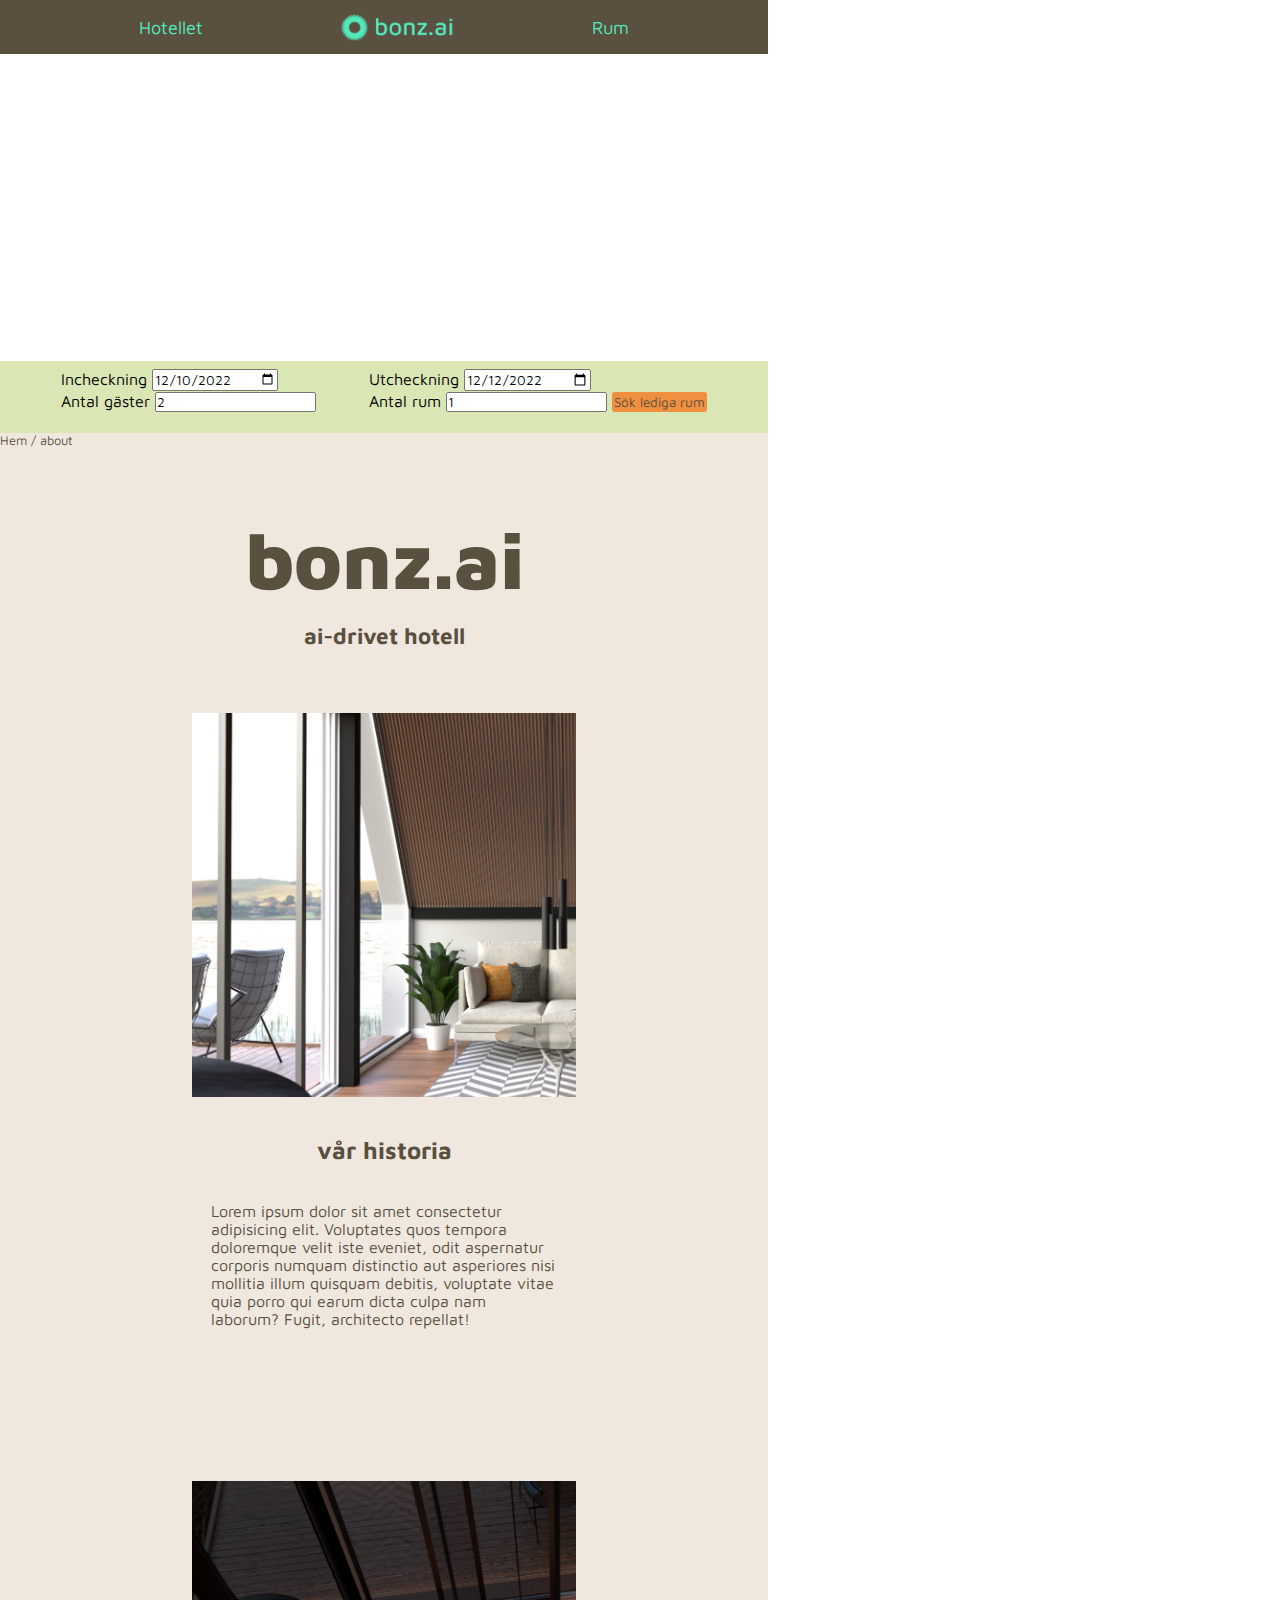
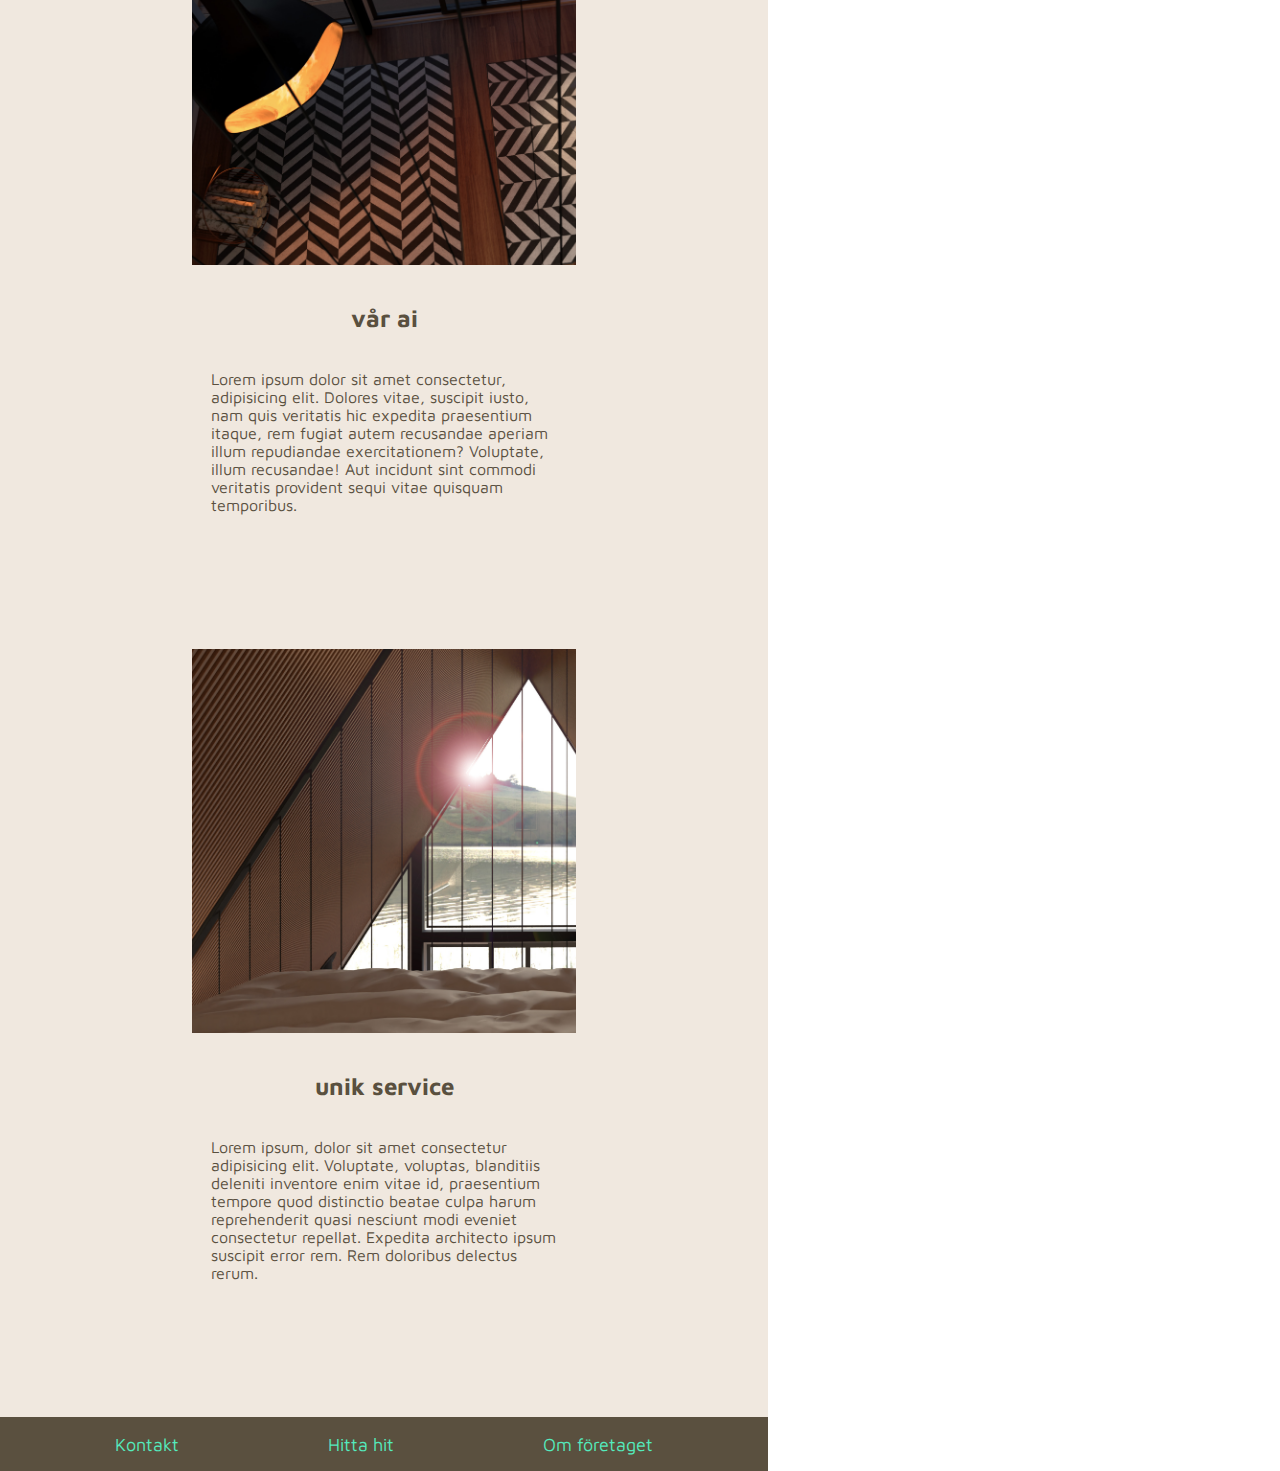
==== commit 849fad8a: "fredag kväll" ====
--- a/about.html
+++ b/about.html
@@ -39,26 +39,26 @@
 
             <section class="booking-form">
 
-                <form class="content__checkin-label">
+                <form class="booking-form__checkin-label">
                     <label>Incheckning</label>
                     <input required="" type="date" value="2022-12-10">
                 </form>
 
-                <form class="content__checkout-label">
+                <form class="booking-form__checkout-label">
                     <label>Utcheckning</label>
                     <input required="" type="date" value="2022-12-12">
                 </form>
 
 
-                <form class="content__guest-qty">
+                <form class="booking-form__guest-qty">
                     <label>Antal gäster</label>
                     <input required="" placeholder="Välj antal" type="number" value="2">
                 </form>
 
-                <form class="content__room-qty" action="/book.html"  target="_blank">
+                <form class="booking-form__room-qty" action="/book.html"  target="_blank">
                     <label>Antal rum</label>
                     <input required="" placeholder="Välj antal" type="number" value="1">
-                    <input class="booking__button" type="submit" value="Sök lediga rum">
+                    <input class="booking-banner__button" type="submit" value="Sök lediga rum">
                 </form>
             </section>
 
--- a/styles/styles.css
+++ b/styles/styles.css
@@ -15,6 +15,8 @@
     --bonzai-green: #54EABD;
     --very-orange: #F08F3F;
 }
+
+
 
 
 
@@ -150,47 +152,48 @@
 .booking-banner {
     height: 8vh;
     background-color: var(--light-green);
-    padding: 2%;
+    padding: 1%;
 }
 
 .booking-form {
-    gap: 5px;
+    gap: 1px;
     display: grid;
     grid-template-areas:
-        "item1 item2"
-        "item3 item4";
+    "item1 item2"
+    "item3 item4";
     justify-content: space-evenly;
 }
 
-.content__checkin-label {
+.booking-form__checkin-label {
     grid-area: item1;
 }
 
-.content__checkout-label {
+.booking-form__checkout-label {
     grid-area: item2;
 }
 
-.content__guest-qty {
+.booking-form__guest-qty {
     grid-area: item3;
 }
 
-.content__room-qty {
+.booking-form__room-qty {
     grid-area: item4;
 
 }
 
-.booking__content__image--room {
+.booking-banner__button {
     color: var(--smooth-brown);
     background-color: var(--very-orange);
     border: none;
     padding: 2px;
     border-radius: 3px;
 }
+/* DEN HÄR ÄR NOG ÖVERFLÖDIG
 
 .booking-banner__navigation {
     background-color: var(--light-beige);
 
-}
+}*/
 
 .content {
     /*    padding: 1rem auto 1rem auto;*/
@@ -227,6 +230,10 @@
     color: var(--light-beige);
 }
 
+.content__title {
+    font-size: 1rem;
+}
+
 .content .content__title,
 .content__info-box,
 .content__subtitle {
@@ -367,17 +374,17 @@
 }
 
 .content__info-box-title {
-    margin: auto 2rem 2rem 2rem;
+    margin: 10% 2% 10% 2%;
     align-self: center;
-    font-size: 2.53rem;
+    font-size: 150%;
 
 }
 
 .content__info-box-text {
     align-self: center;
-    margin-left: 5rem;
-    margin-right: 5rem;
-    margin-bottom: auto;
+    margin-left: 5%;
+    margin-right: 5%;
+    margin-bottom: 20%;
 }
 
 
@@ -401,6 +408,6 @@
 
 
 /*****MEDIA*******/
-@media screen {
-    
+@media screen and (min-width: 769px) {
+
 }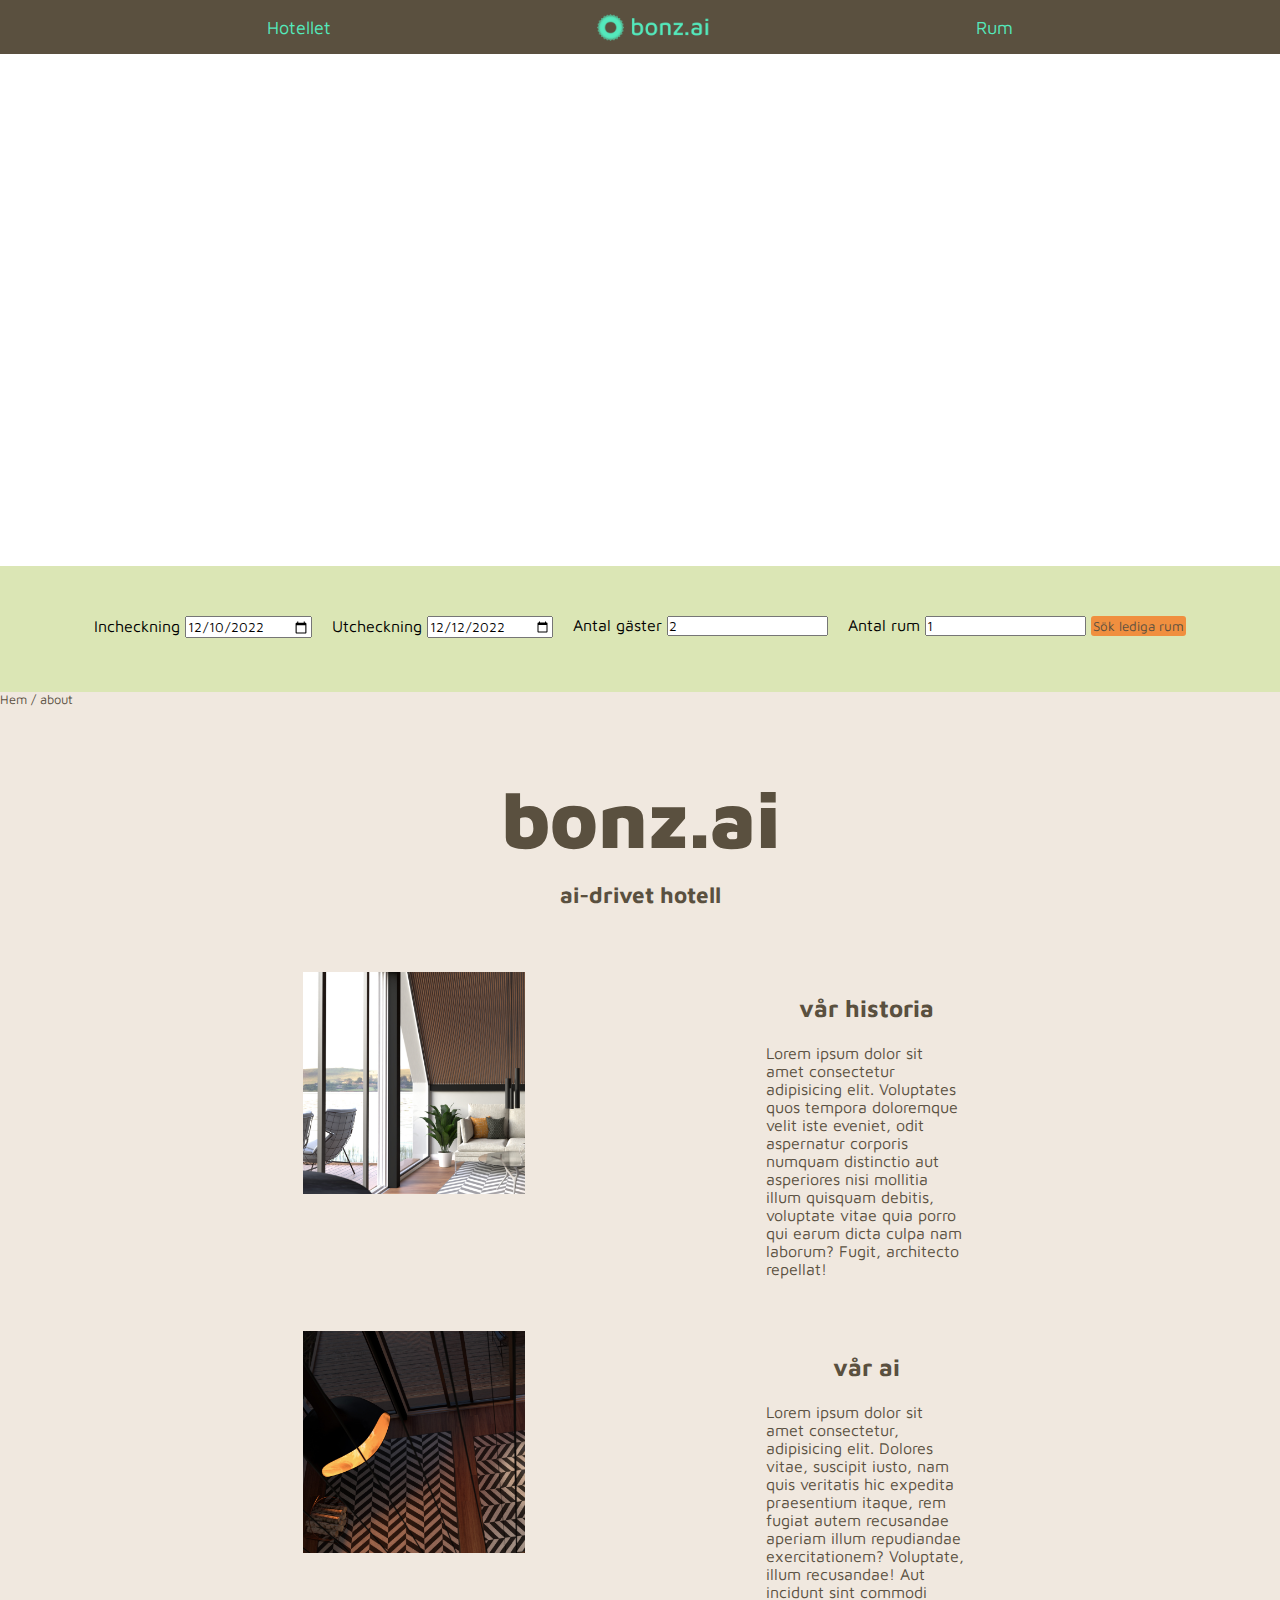
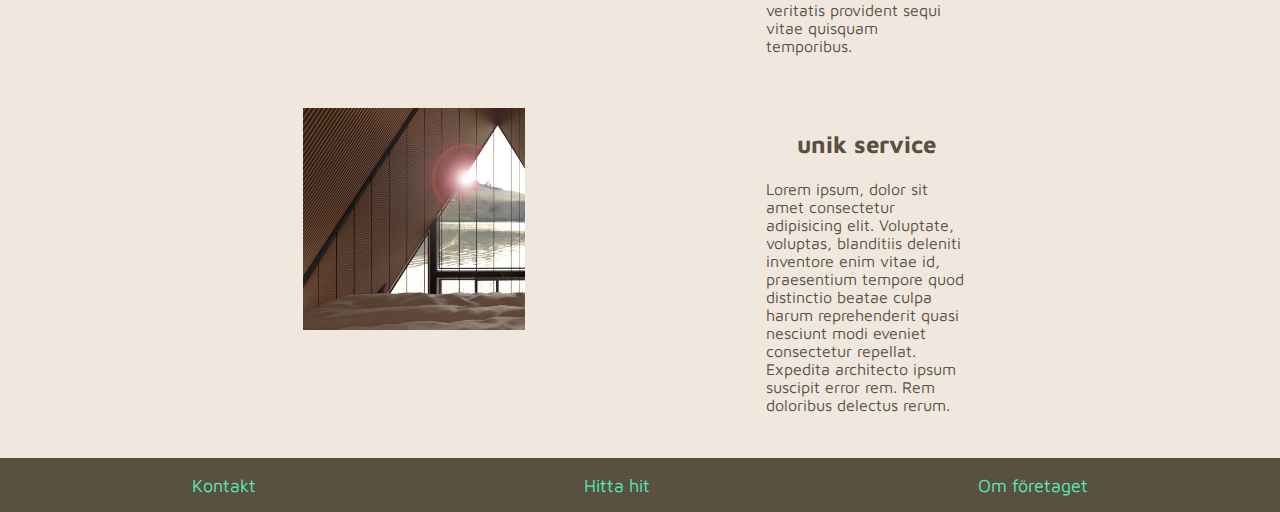
==== commit 5c6da9d8: "finputs för inlämning" ====
--- a/about.html
+++ b/about.html
@@ -65,9 +65,12 @@
         </section>
 
         <main class="content">
+            <section class="content__top-wrapper">
             <h2 class="content__page-map"><a class="page-map__internal-link" href="/index.html">Hem</a>   /    about</h2>
             <h1 class="content__title">bonz.ai</h1>
             <h2 class="content__subtitle">ai-drivet hotell</h2>
+        </section>
+        <section class="content__wrapper">
 
             <aside class="content__info-box content__image content__image--about"> </aside>
 
@@ -89,7 +92,7 @@
                 <h2 class="content__info-box-title">unik service</h2>
                 <p class="content__info-box-text">Lorem ipsum, dolor sit amet consectetur adipisicing elit. Voluptate, voluptas, blanditiis deleniti inventore enim vitae id, praesentium tempore quod distinctio beatae culpa harum reprehenderit quasi nesciunt modi eveniet consectetur repellat. Expedita architecto ipsum suscipit error rem. Rem doloribus delectus rerum.</p>
             </aside>
-
+        </section>
         </main>
 
         <footer class="foot">
--- a/styles/styles.css
+++ b/styles/styles.css
@@ -16,10 +16,6 @@
     --very-orange: #F08F3F;
 }
 
-
-
-
-
 .internal-link {
     font-size: 2vh;
     color: var(--bonzai-green);
@@ -35,12 +31,12 @@
 
 
 body {
-    max-width: 768px;
+    max-width: 1440px;
 }
 
 .wrapper {
 
-    max-width: 768px;
+    max-width: 1440px;
 }
 
 .header {
@@ -59,7 +55,7 @@
 
 .hero {
     overflow: hidden;
-    max-width: 768px;
+/*    max-width: 768px;*/
     aspect-ratio: 2.5;
     position: relative;
     /*    background-image: url(/assets/photos/01-day.jpg);*/
@@ -128,34 +124,22 @@
 
     100% {
         opacity: 0.5;
-        /*animation-timing-function: ease;
-        z-index: 0;*/
     }
 }
 
-/*
-20% {
-    opacity: 0;
-    animation-timing-function: step-end;
-    z-index: 0;
-}
-
-94% {
-    opacity: 1;
-    animation-timing-function: step-end;
-    z-index: -1;
-}*/
-
-
 
 
 .booking-banner {
-    height: 8vh;
+    height: 14vh;
     background-color: var(--light-green);
     padding: 1%;
 }
 
 .booking-form {
+    margin-top: auto;
+    margin-bottom: auto;
+    margin-left: 5%;
+    margin-right: 5%;
     gap: 1px;
     display: grid;
     grid-template-areas:
@@ -166,6 +150,7 @@
 
 .booking-form__checkin-label {
     grid-area: item1;
+    
 }
 
 .booking-form__checkout-label {
@@ -196,17 +181,24 @@
 }*/
 
 .content {
-    /*    padding: 1rem auto 1rem auto;*/
     background-color: var(--light-beige);
     color: var(--smooth-brown);
+}
+ 
+.content__top-wrapper {
+display: flex;
+flex-direction: column;
+}
+
+    .content__wrapper {
     display: grid;
     grid-template-columns: auto;
-
 }
 
 .content__page-map {
     font-size: 0.8rem;
     font-weight: 50;
+    align-self: flex-start;
 }
 
 .page-map__internal-link {
@@ -298,6 +290,7 @@
 /*ROOMS*/
 
 .content .content__image--room {
+margin-top: auto;
     max-width: 50%;
 max-height: 50%;
 }
@@ -323,49 +316,6 @@
     background-size: 100%;
     background-position: center bottom;
 }
-
- /*.content .content__image--room:nth-of-type(1) {
-    position: relative;
-    background: url(/assets/photos/05-day.jpg);
-    background-repeat: no-repeat;
-    background-size: cover;
-    background-position: center bottom;
-}
-
-.content .content__image--room:nth-of-type(1)::before {
-    content: "";
-    display: block;
-    padding-top: 56.25%;
-}
-
-.content .content__image--room:nth-of-type(3) {
-    position: relative;
-    background: url(/assets/photos/04-day.jpg);
-    background-repeat: no-repeat;
-    background-size: cover;
-    background-position: center bottom;
-}
-
-.content .content__image--room:nth-of-type(3)::before {
-    content: "";
-    display: block;
-    padding-top: 56.25%;
-}
-
-.content .content__image--room:nth-of-type(5) {
-    position: relative;
-    background: url(/assets/photos/06-day.jpg);
-    background-repeat: no-repeat;
-    background-size: cover;
-    background-position: center bottom;
-}
-
-.content .content__image--room:nth-of-type(5)::before {
-    content: "";
-    display: block;
-    padding-top: 56.25%;
-}*/
-
 
 .content .content__information {
 
@@ -387,6 +337,58 @@
     margin-bottom: 20%;
 }
 
+.content-information--book {
+     background-color: var(--light-green)
+}
+
+.content__room-booking-info {
+    margin-left: 5%;
+    margin-right: 5%;
+    display: grid;
+    grid-template-columns: repeat(2, 1fr);
+    grid-template-areas:
+    "stay nights"
+    "patrons guests"
+    "price amount"
+}
+
+.content__info-box-text--nights{
+grid-area: stay;
+}
+
+.content__info-box-text--nights-qty{
+grid-area: nights;
+justify-self: flex-end;
+}
+
+.content__info-box-text--guests{
+grid-area: patrons;
+}
+
+.content__info-box-text--guests-qty {
+grid-area: guests;
+justify-self: flex-end;
+}
+
+.content__info-box-text--price {
+grid-area: price;
+}
+
+.content__info-box-text--amount {
+grid-area: amount;
+justify-self: flex-end;
+}
+
+.content__confirm-btn {
+    display: inline-block;
+    width: 35%;
+    color: var(--smooth-brown);
+    background-color: var(--very-orange);
+    border: none;
+    margin: auto 5% 5% auto;
+    padding: 6px;
+    border-radius: 3px;
+}
 
 
 .foot {
@@ -408,6 +410,32 @@
 
 
 /*****MEDIA*******/
-@media screen and (min-width: 769px) {
-
+@media screen and (min-width: 420px) {
+
+    .content__wrapper {
+        display: grid;
+        gap: 8px;
+        grid-template-columns: repeat(2, 1fr);
+}
+
+.booking-form {
+    margin-top: 3%;
+    margin-bottom: auto;
+/*   margin-left: 5%;
+    margin-right: 5%;
+    gap: 1px;
+    display: grid;*/
+    grid-template-areas:
+    "item1 item2 item3 item4";
+    justify-content: space-evenly;
+}
+
+.booking-banner {
+    margin-top: auto;
+    margin-bottom: auto;
+}
+
+.content__wrapper {
+    margin-left: 15%;
+    margin-right: 15%;
 }